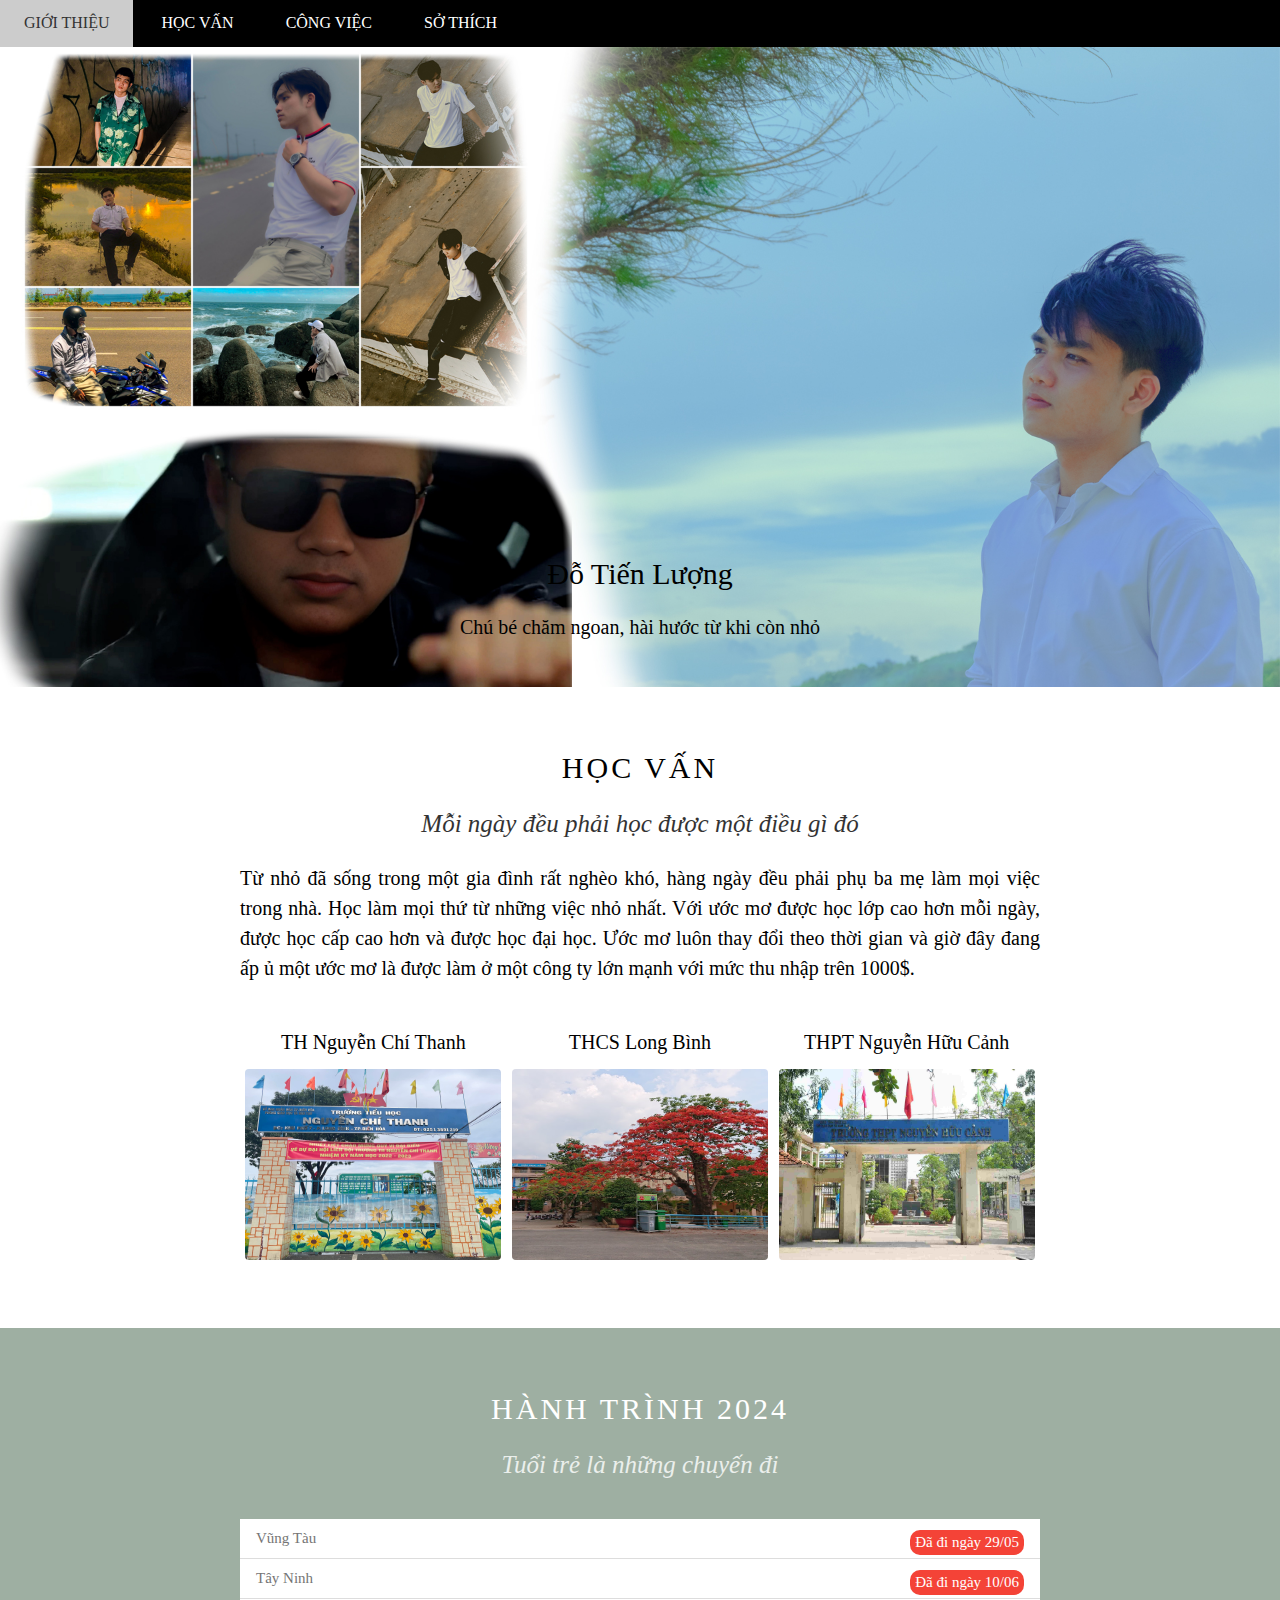
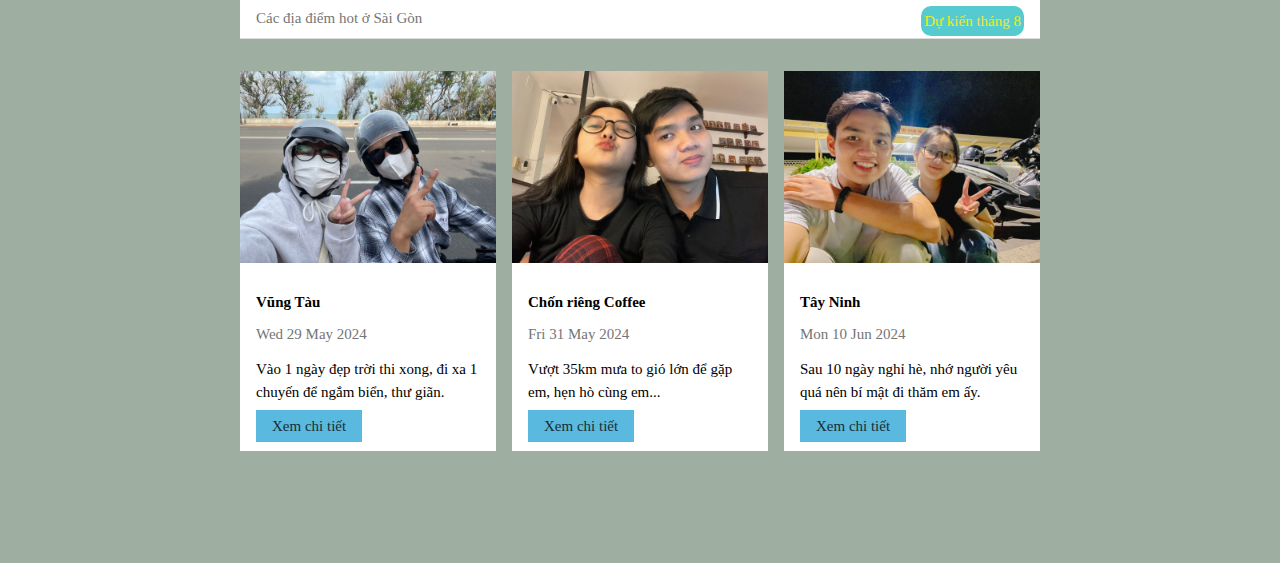
==== index.html @ 21be821b "sửa thứ 6 video chốn riêng" ====
<!DOCTYPE html>
<html lang="en">
<head>
    <meta charset="UTF-8">
    <meta name="viewport" content="width=device-width, initial-scale=1.0">
    <title>About Chú Bé Lượng</title>
    <link rel="stylesheet" href="./assets/css/style.css">
    <link rel="stylesheet" href="../ChuBeLuong/assets/fonts/themify-icons/themify-icons.css">
</head>
<body>
    <div id="main">
        <div id="header">
            <!-- Begin nav -->
            <ul id="nav">
                <li><a href="#">Giới Thiệu</a></li>
                <li><a href="#">Học Vấn</a></li>
                <li><a href="#">Công Việc</a></li>
                <li>
                    <a href="#">
                        Sở Thích
                        <i class="nav-arrow-down ti-angle-down"></i>
                    </a>
                    <ul class="subnav">
                        <li><a href="#chuyendicungem">Những chuyến đi cùng em</a></li>
                        <li><a href="#">Siêu xe</a></li>
                        <li><a href="#">Vlog</a></li>
                        <li><a href="#">Du lịch</a></li>
                    </ul>
                </li>
            </ul>
            <!-- End nav -->
            <!-- Start Search BTN -->
            <div class="search-btn">
                <i class="search-icon ti-search"></i>
            </div>
        </div>
        <div id="slider">
            <div class="text-content">
                <h2 class="text-heading">Đỗ Tiến Lượng</h2>
                <div class="text-description">Chú bé chăm ngoan, hài hước từ khi còn nhỏ</div>
            </div>
        </div>

        <div id="content">
            <div class="content-section">
                <h2 class="section-heading">học vấn</h2>
                <p class="section-sub-heading">Mỗi ngày đều phải học được một điều gì đó</p>
                <p class="about-text">
                    Từ nhỏ đã sống trong một gia đình rất nghèo khó, hàng ngày đều phải phụ ba mẹ
                    làm mọi việc trong nhà. Học làm mọi thứ từ những việc nhỏ nhất.
                    Với ước mơ được học lớp cao hơn mỗi ngày, được học cấp cao hơn và
                    được học đại học. Ước mơ luôn thay đổi theo thời gian và giờ đây đang ấp ủ
                    một ước mơ là được làm ở một công ty lớn mạnh với mức thu nhập trên 1000$.
                </p>
                <div class="school-list">
                    <div class="school-item">
                        <p class="school-name">TH Nguyễn Chí Thanh</p>
                        <img src="./assets/img/content/primary_school.jpg" alt="Trường cấp 1" class="school-img area-img">
                    </div>
                    <div class="school-item">
                        <p class="school-name">THCS Long Bình</p>
                        <img src="./assets/img/content/Secondary_school.jpg" alt="Trường cấp 1" class="school-img area-img">
                    </div>
                    <div class="school-item">
                        <p class="school-name">THPT Nguyễn Hữu Cảnh</p>
                        <img src="./assets/img/content/high_school.jpg" alt="Trường cấp 1" class="school-img area-img">
                    </div>
                    <div class="clear"></div> <!--clear: Bao phủ gom lại vào 1 vùng -->
                </div>
            </div>
            <div class="tour-section">
                <div class="content-section">
                    <a href="#" name="chuyendicungem"></a>
                    <h2 class="section-heading text-white">Hành trình 2024</h2>
                    <p class="section-sub-heading text-white">Tuổi trẻ là những chuyến đi</p>
                    <!-- tour -->
                    <ul class="tour-list">
                        <li>Vũng Tàu <span class="tour-final">Đã đi ngày 29/05</span></li>
                        <li>Tây Ninh <span class="tour-final">Đã đi ngày 10/06</span></li>
                        <li>Các địa điểm hot ở Sài Gòn <span class="tour-comming">Dự kiến tháng 8</span></li>
                    </ul>
                    <!-- End Tour -->
                    <!-- place -->
                     <div class="place-list">
                        <div class="place-item">
                            <img src="./assets/img/tour/Vũng Tàu.jpg" alt="Vũng Tàu" class="place-img">
                            <div class="place-body">
                                <h3 class="place-heading">Vũng Tàu</h3>
                                <p class="place-time">Wed 29 May 2024</p>
                                <p class="place-desc">Vào 1 ngày đẹp trời thi xong, đi xa 1 chuyến để ngắm biển, thư giãn.</p>
                                <a href="./assets/video_vungtau.html" class="place-buy-btn">Xem chi tiết</a>
                            </div>
                        </div>
                        <div class="place-item">
                            <img src="./assets/img/tour/Chốn riêng.jpg" alt="Chốn riêng coffe" class="place-img">
                            <div class="place-body">
                                <h3 class="place-heading">Chốn riêng Coffee</h3>
                                <p class="place-time">Fri 31 May 2024</p>
                                <p class="place-desc">Vượt 35km mưa to gió lớn để gặp em, hẹn hò cùng em...</p>
                                <a href="./assets/video_chonrieng.html" class="place-buy-btn">Xem chi tiết</a>
                            </div>
                        </div>
                        <div class="place-item">
                            <img src="./assets/img/tour/Tây Ninh.jpg" alt="Tây Ninh" class="place-img">
                            <div class="place-body">
                                <h3 class="place-heading">Tây Ninh</h3>
                                <p class="place-time">Mon 10 Jun 2024</p>
                                <p class="place-desc">Sau 10 ngày nghỉ hè, nhớ người yêu quá nên bí mật đi thăm em ấy.</p>
                                <a href="./assets/video_tayninh.html" class="place-buy-btn">Xem chi tiết</a>
                            </div>
                        </div>
                        <div class="clear"></div>
                     </div>
                     <!-- End place -->
                </div>
            </div>
        </div>

        <div id="footer">

        </div>
    </div>
</body>
</html>
---- assets/css/style.css ----
*{
    margin: 0;
    padding: 0;
    box-sizing: border-box;
}

#main{

/* Header */
}
.text-white{
    color: #fff;
}
.clear{
    clear: both;
}
.area-img{
    width: 255.984px;
    height: 191.984px;
}
#header{
    position: fixed;
    top: 0;
    left: 0;
    right: 0;
    height: 46.5px;
    background-color: #000;
    height: 46.5px;
    z-index: 1;
}
#nav{
    display: inline-block;
}
#nav>li{
    position: relative;
    display: inline-block;
    list-style-type: none;
}
#nav>li>a{
    display: block;
    padding: 0 24px;
    line-height: 46.5px;
    color: #fff;
    text-transform: uppercase;
    text-decoration: none;
}
.subnav li a{
    display: block;
    padding: 0 12px;    
    line-height: 38px;
    color: #000;
    text-transform: capitalize;
    text-decoration: none;
}
#nav>li:hover>a,
#nav .subnav li:hover a{
    background-color: #ccc;
    color: #333;
}
#nav .subnav{
    display: none;
    position: absolute;
    min-width: 250px;
    background-color: #fff;
    box-shadow: 0 0 10px rgba(0, 0, 0, 0.5);
    list-style-type: none;
}
#nav li:hover .subnav{
    display: block;
}
#nav .nav-arrow-down{
    font-size: 14px;
}
#header .search-btn:hover{
    background-color: #f44336;
    cursor: pointer;
}
#header .search-btn{
    float: right;
    padding: 0 21px;
}
#header .search-icon{
    color: #fff;
    font-size: 20px;
    line-height: 46.5px;
}

/* Slider */
#slider{
    position: relative;
    margin-top: 46.5px;
    padding-top: 50%;
    background: url('../img/Combo3.jpg') top center / cover no-repeat;
}
#slider .text-content{
    position: absolute;
    bottom: 48px;
    width: 100%;
    color: #000;
    text-align: center;
}
#slider .text-heading{
    font-weight: 500;
    font-size: 30px;
}
#slider .text-description{
    font-size: 20px;
    margin-top: 25px;
}

/* Content */
#content{

}

#content .content-section{
    width: 800px;
    padding: 64px 0;
    margin-left: auto;
    margin-right: auto;
}
#content .section-heading{
    font-weight: 500;
    font-size: 30px;
    text-transform: uppercase;
    text-align: center;
    letter-spacing: 3px;
}
#content .section-sub-heading{
    text-align: center;
    margin-top: 25px;
    font-size: 25px;
    font-style: italic;
    opacity: 0.8;
}
#content .about-text{
    margin-top: 25px;
    font-size: 20px;
    text-align: justify;
    line-height: 1.5;
}

#content .school-list{
    padding-top: 48px;
}
#content .school-item{
    float: left;
    text-align: center;
    width: calc(100%/3);
}
#content .school-name{
    font-size: 20px;
}

#content .school-img{
    margin-top: 15px;
    border-radius: 4px;
}

/* Tour list */
.tour-section{
    background-color: #34573d7a;
}
.tour-list{
    background-color: #fff;
    margin-top: 40px;
    list-style: none;
}
.tour-list li{
    padding: 11px 16px;
    font-size: 15px;
    color: #757575;
    border-bottom: 1px solid #ddd;
    
}
.tour-list .tour-final{
    float: right;
    padding: 4px 5px;
    background-color: #F44337;
    color: #fff;
    border-radius: 10px;
    /* margin-left: 16px; */
}
.tour-list .tour-comming{
    float: right;
    margin-top: -4px;
    padding: 3px;
    line-height: 24px;
    background-color: #56cbcf;
    color: rgb(235, 235, 36);
    border-radius: 10px;
    text-align: center;
}
/* place */
.place-list{
    margin: 32px -8px 0;
    padding-bottom: 48px;
}
.place-item{
    padding: 0 8px;
    width: calc(100%/3);
    float: left;
}

.place-img{
    width: 100%;
    display: block;
}
.place-img:hover{
    opacity: 0.6;
}
.place-body{
    background-color: #fff;
    padding: 16px;
    font-size: 15px;
}
.place-heading{
    margin: 15px 0;
    font-size: 15px;
    font-weight: 600;
}
.place-time{
    margin: 15px 0;
    color: #757575;
}
.place-desc{
    margin: 15px 0;
    line-height: 1.5;
}
.place-buy-btn{
    padding: 8px 16px;
    margin: 0 0 16px;
    background-color: #5ab9df;
    color: #1b2d35;
    text-decoration: none;
}
.place-buy-btn:hover{
    background-color: #eb9749;
    color: #333;
}
#footer{

}
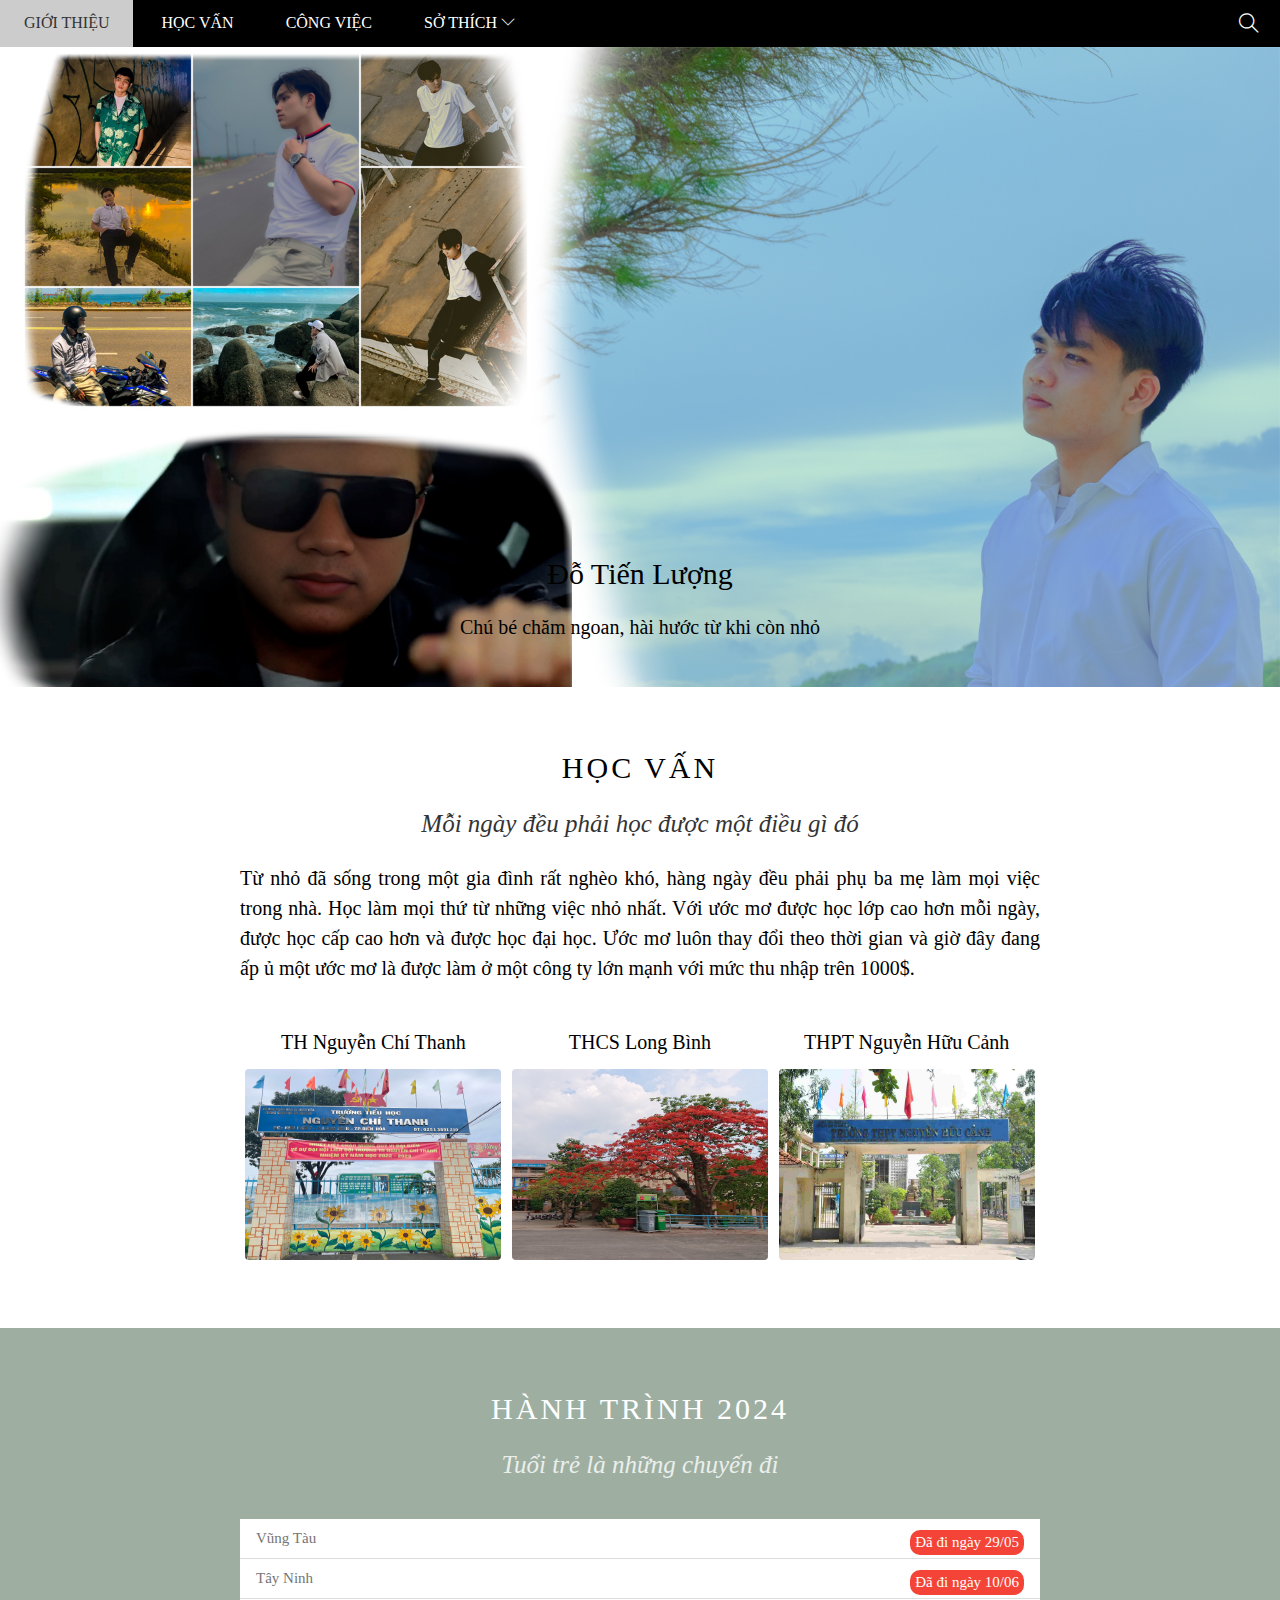
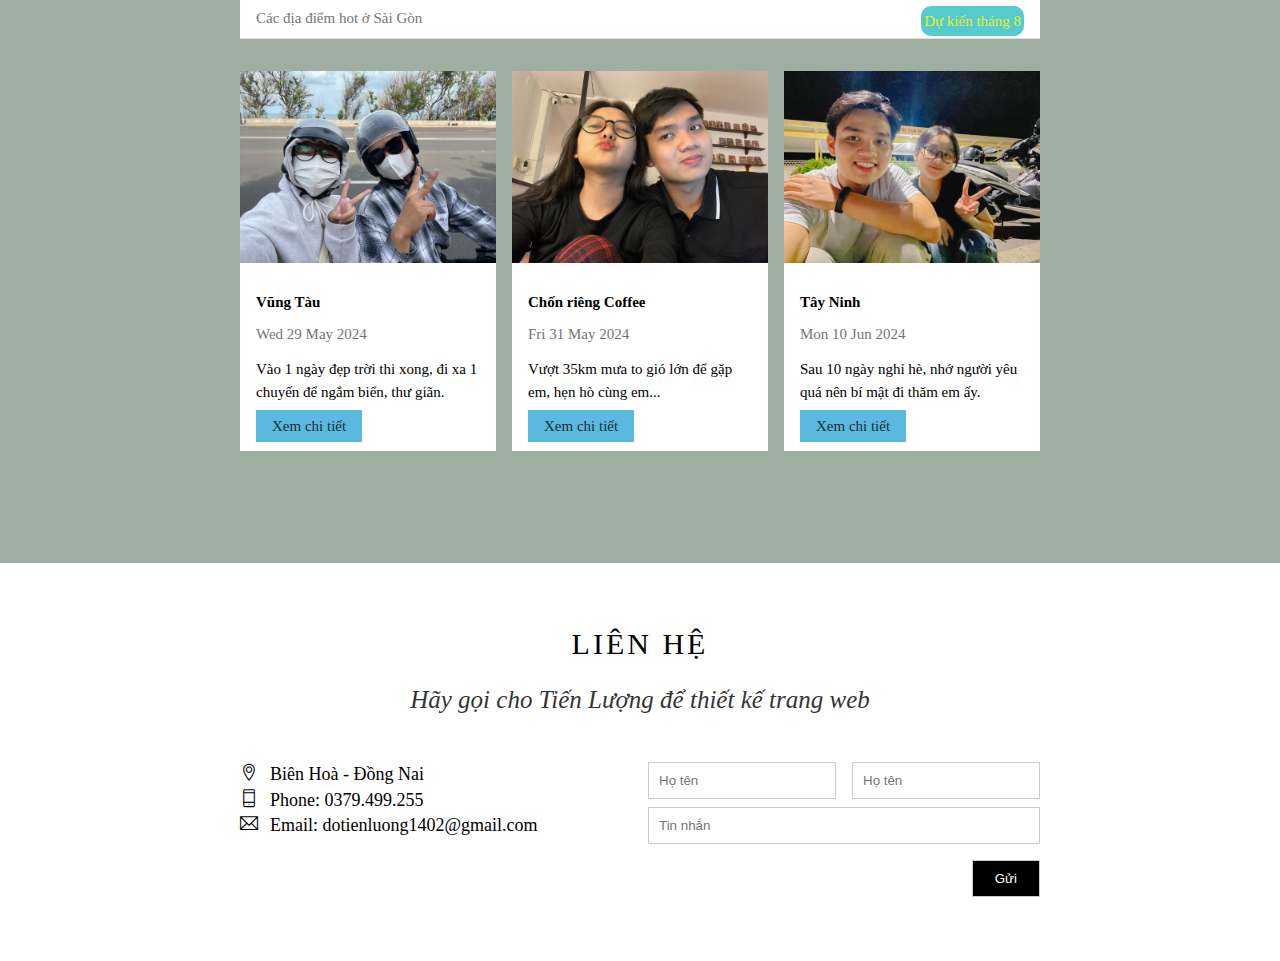
==== commit 125fbbba: "Tạo contact" ====
--- a/index.html
+++ b/index.html
@@ -5,7 +5,7 @@
     <meta name="viewport" content="width=device-width, initial-scale=1.0">
     <title>About Chú Bé Lượng</title>
     <link rel="stylesheet" href="./assets/css/style.css">
-    <link rel="stylesheet" href="../ChuBeLuong/assets/fonts/themify-icons/themify-icons.css">
+    <link rel="stylesheet" href="./assets/fonts/themify-icons/themify-icons.css">
 </head>
 <body>
     <div id="main">
@@ -34,6 +34,7 @@
                 <i class="search-icon ti-search"></i>
             </div>
         </div>
+
         <div id="slider">
             <div class="text-content">
                 <h2 class="text-heading">Đỗ Tiến Lượng</h2>
@@ -114,11 +115,48 @@
                      <!-- End place -->
                 </div>
             </div>
+            <!-- Contact -->
+            <div class="content-section">
+                <div class="contact-section">
+                    <h2 class="section-heading">Liên hệ</h2>
+                    <p class="section-sub-heading">Hãy gọi cho Tiến Lượng để thiết kế trang web</p>
+                </div>
+                <div class="row contact-content">
+                    <div class="col col-half contact-info">
+                        <p><i class="ti-location-pin"></i>Biên Hoà - Đồng Nai</p>
+                        <p><i class="ti-mobile"></i>Phone: 0379.499.255</p>
+                        <p><i class="ti-email"></i>Email: dotienluong1402@gmail.com</p>
+                    </div>
+                    <div class="col col-half contact-form">
+                        <form action="">
+                            <div class="row">
+                                <div class="col col-half">
+                                    <input type="text" name="" id="" placeholder="Họ tên" required="" class="form-control">
+                                </div>
+                                <div class="col col-half">
+                                    <input type="email" name="" id="" placeholder="Họ tên" required="" class="form-control">
+                                </div>
+                            </div>
+                            <div class="row mt-8">
+                                <div class="col col-full">
+                                    <input type="text" name="" id="" placeholder="Tin nhắn" required="" class="form-control">
+                                </div>
+                            </div>
+                            <input type="submit" class="form-submit-btn mt-16" value="Gửi">
+                        </form>
+                    </div>
+                </div>
+            </div>
         </div>
 
         <div id="footer">
 
         </div>
+
+        <!-- <div class="modal">
+            
+        </div> -->
+
     </div>
 </body>
 </html>--- a/assets/css/style.css
+++ b/assets/css/style.css
@@ -6,7 +6,7 @@
 
 #main{
 
-/* Header */
+
 }
 .text-white{
     color: #fff;
@@ -18,6 +18,35 @@
     width: 255.984px;
     height: 191.984px;
 }
+.row{
+    margin-left: -8px;
+    margin-right: -8px;
+}
+.row::after{
+    content: "";
+    display: block;
+    clear: both;
+}
+.col{
+    padding: 0 8px;
+    float: left;
+}
+.col-half{
+    width: 50%;
+}
+.col-third{
+    width: calc(100%/3);
+}
+.col-full{
+    width: 100%;
+}
+.mt-8{
+    margin-top: 8px;
+}
+.mt-16{
+    margin-top: 16px;
+}
+/* Header */
 #header{
     position: fixed;
     top: 0;
@@ -238,6 +267,44 @@
     background-color: #eb9749;
     color: #333;
 }
+.modal{
+    position: fixed;
+    top: 0;
+    right: 0;
+    bottom: 0;
+    left: 0;
+    background-color: rgba(0, 0, 0, 0.4);
+}
+
+/* Contact */
+
+.contact-section{
+
+}
+.contact-content{
+    margin-top: 48px;
+}
+.contact-info{
+    font-size: 18px;
+    line-height: 1.4;
+}
+.contact-info i[class*="ti-"] {
+    width: 30px;
+    display: inline-block;
+}
+.contact-form .form-control{
+    width: 100%;
+    padding: 10px;
+    border: 1px solid #ccc;
+}
+.contact-form .form-submit-btn{
+    float: right;
+    padding: 10px 22px;
+    color: #fff;
+    background-color: #000;
+    border: 1px solid #ccc;
+}
+
 #footer{
 
 }--- a/assets/fonts/themify-icons/themify-icons.css
+++ b/assets/fonts/themify-icons/themify-icons.css
@@ -0,0 +1,1081 @@
+@font-face {
+	font-family: 'themify';
+	src:url('fonts/themify.eot?-fvbane');
+	src:url('fonts/themify.eot?#iefix-fvbane') format('embedded-opentype'),
+		url('fonts/themify.woff?-fvbane') format('woff'),
+		url('fonts/themify.ttf?-fvbane') format('truetype'),
+		url('fonts/themify.svg?-fvbane#themify') format('svg');
+	font-weight: normal;
+	font-style: normal;
+}
+
+[class^="ti-"], [class*=" ti-"] {
+	font-family: 'themify';
+	speak: none;
+	font-style: normal;
+	font-weight: normal;
+	font-variant: normal;
+	text-transform: none;
+	line-height: 1;
+
+	/* Better Font Rendering =========== */
+	-webkit-font-smoothing: antialiased;
+	-moz-osx-font-smoothing: grayscale;
+}
+
+.ti-wand:before {
+	content: "\e600";
+}
+.ti-volume:before {
+	content: "\e601";
+}
+.ti-user:before {
+	content: "\e602";
+}
+.ti-unlock:before {
+	content: "\e603";
+}
+.ti-unlink:before {
+	content: "\e604";
+}
+.ti-trash:before {
+	content: "\e605";
+}
+.ti-thought:before {
+	content: "\e606";
+}
+.ti-target:before {
+	content: "\e607";
+}
+.ti-tag:before {
+	content: "\e608";
+}
+.ti-tablet:before {
+	content: "\e609";
+}
+.ti-star:before {
+	content: "\e60a";
+}
+.ti-spray:before {
+	content: "\e60b";
+}
+.ti-signal:before {
+	content: "\e60c";
+}
+.ti-shopping-cart:before {
+	content: "\e60d";
+}
+.ti-shopping-cart-full:before {
+	content: "\e60e";
+}
+.ti-settings:before {
+	content: "\e60f";
+}
+.ti-search:before {
+	content: "\e610";
+}
+.ti-zoom-in:before {
+	content: "\e611";
+}
+.ti-zoom-out:before {
+	content: "\e612";
+}
+.ti-cut:before {
+	content: "\e613";
+}
+.ti-ruler:before {
+	content: "\e614";
+}
+.ti-ruler-pencil:before {
+	content: "\e615";
+}
+.ti-ruler-alt:before {
+	content: "\e616";
+}
+.ti-bookmark:before {
+	content: "\e617";
+}
+.ti-bookmark-alt:before {
+	content: "\e618";
+}
+.ti-reload:before {
+	content: "\e619";
+}
+.ti-plus:before {
+	content: "\e61a";
+}
+.ti-pin:before {
+	content: "\e61b";
+}
+.ti-pencil:before {
+	content: "\e61c";
+}
+.ti-pencil-alt:before {
+	content: "\e61d";
+}
+.ti-paint-roller:before {
+	content: "\e61e";
+}
+.ti-paint-bucket:before {
+	content: "\e61f";
+}
+.ti-na:before {
+	content: "\e620";
+}
+.ti-mobile:before {
+	content: "\e621";
+}
+.ti-minus:before {
+	content: "\e622";
+}
+.ti-medall:before {
+	content: "\e623";
+}
+.ti-medall-alt:before {
+	content: "\e624";
+}
+.ti-marker:before {
+	content: "\e625";
+}
+.ti-marker-alt:before {
+	content: "\e626";
+}
+.ti-arrow-up:before {
+	content: "\e627";
+}
+.ti-arrow-right:before {
+	content: "\e628";
+}
+.ti-arrow-left:before {
+	content: "\e629";
+}
+.ti-arrow-down:before {
+	content: "\e62a";
+}
+.ti-lock:before {
+	content: "\e62b";
+}
+.ti-location-arrow:before {
+	content: "\e62c";
+}
+.ti-link:before {
+	content: "\e62d";
+}
+.ti-layout:before {
+	content: "\e62e";
+}
+.ti-layers:before {
+	content: "\e62f";
+}
+.ti-layers-alt:before {
+	content: "\e630";
+}
+.ti-key:before {
+	content: "\e631";
+}
+.ti-import:before {
+	content: "\e632";
+}
+.ti-image:before {
+	content: "\e633";
+}
+.ti-heart:before {
+	content: "\e634";
+}
+.ti-heart-broken:before {
+	content: "\e635";
+}
+.ti-hand-stop:before {
+	content: "\e636";
+}
+.ti-hand-open:before {
+	content: "\e637";
+}
+.ti-hand-drag:before {
+	content: "\e638";
+}
+.ti-folder:before {
+	content: "\e639";
+}
+.ti-flag:before {
+	content: "\e63a";
+}
+.ti-flag-alt:before {
+	content: "\e63b";
+}
+.ti-flag-alt-2:before {
+	content: "\e63c";
+}
+.ti-eye:before {
+	content: "\e63d";
+}
+.ti-export:before {
+	content: "\e63e";
+}
+.ti-exchange-vertical:before {
+	content: "\e63f";
+}
+.ti-desktop:before {
+	content: "\e640";
+}
+.ti-cup:before {
+	content: "\e641";
+}
+.ti-crown:before {
+	content: "\e642";
+}
+.ti-comments:before {
+	content: "\e643";
+}
+.ti-comment:before {
+	content: "\e644";
+}
+.ti-comment-alt:before {
+	content: "\e645";
+}
+.ti-close:before {
+	content: "\e646";
+}
+.ti-clip:before {
+	content: "\e647";
+}
+.ti-angle-up:before {
+	content: "\e648";
+}
+.ti-angle-right:before {
+	content: "\e649";
+}
+.ti-angle-left:before {
+	content: "\e64a";
+}
+.ti-angle-down:before {
+	content: "\e64b";
+}
+.ti-check:before {
+	content: "\e64c";
+}
+.ti-check-box:before {
+	content: "\e64d";
+}
+.ti-camera:before {
+	content: "\e64e";
+}
+.ti-announcement:before {
+	content: "\e64f";
+}
+.ti-brush:before {
+	content: "\e650";
+}
+.ti-briefcase:before {
+	content: "\e651";
+}
+.ti-bolt:before {
+	content: "\e652";
+}
+.ti-bolt-alt:before {
+	content: "\e653";
+}
+.ti-blackboard:before {
+	content: "\e654";
+}
+.ti-bag:before {
+	content: "\e655";
+}
+.ti-move:before {
+	content: "\e656";
+}
+.ti-arrows-vertical:before {
+	content: "\e657";
+}
+.ti-arrows-horizontal:before {
+	content: "\e658";
+}
+.ti-fullscreen:before {
+	content: "\e659";
+}
+.ti-arrow-top-right:before {
+	content: "\e65a";
+}
+.ti-arrow-top-left:before {
+	content: "\e65b";
+}
+.ti-arrow-circle-up:before {
+	content: "\e65c";
+}
+.ti-arrow-circle-right:before {
+	content: "\e65d";
+}
+.ti-arrow-circle-left:before {
+	content: "\e65e";
+}
+.ti-arrow-circle-down:before {
+	content: "\e65f";
+}
+.ti-angle-double-up:before {
+	content: "\e660";
+}
+.ti-angle-double-right:before {
+	content: "\e661";
+}
+.ti-angle-double-left:before {
+	content: "\e662";
+}
+.ti-angle-double-down:before {
+	content: "\e663";
+}
+.ti-zip:before {
+	content: "\e664";
+}
+.ti-world:before {
+	content: "\e665";
+}
+.ti-wheelchair:before {
+	content: "\e666";
+}
+.ti-view-list:before {
+	content: "\e667";
+}
+.ti-view-list-alt:before {
+	content: "\e668";
+}
+.ti-view-grid:before {
+	content: "\e669";
+}
+.ti-uppercase:before {
+	content: "\e66a";
+}
+.ti-upload:before {
+	content: "\e66b";
+}
+.ti-underline:before {
+	content: "\e66c";
+}
+.ti-truck:before {
+	content: "\e66d";
+}
+.ti-timer:before {
+	content: "\e66e";
+}
+.ti-ticket:before {
+	content: "\e66f";
+}
+.ti-thumb-up:before {
+	content: "\e670";
+}
+.ti-thumb-down:before {
+	content: "\e671";
+}
+.ti-text:before {
+	content: "\e672";
+}
+.ti-stats-up:before {
+	content: "\e673";
+}
+.ti-stats-down:before {
+	content: "\e674";
+}
+.ti-split-v:before {
+	content: "\e675";
+}
+.ti-split-h:before {
+	content: "\e676";
+}
+.ti-smallcap:before {
+	content: "\e677";
+}
+.ti-shine:before {
+	content: "\e678";
+}
+.ti-shift-right:before {
+	content: "\e679";
+}
+.ti-shift-left:before {
+	content: "\e67a";
+}
+.ti-shield:before {
+	content: "\e67b";
+}
+.ti-notepad:before {
+	content: "\e67c";
+}
+.ti-server:before {
+	content: "\e67d";
+}
+.ti-quote-right:before {
+	content: "\e67e";
+}
+.ti-quote-left:before {
+	content: "\e67f";
+}
+.ti-pulse:before {
+	content: "\e680";
+}
+.ti-printer:before {
+	content: "\e681";
+}
+.ti-power-off:before {
+	content: "\e682";
+}
+.ti-plug:before {
+	content: "\e683";
+}
+.ti-pie-chart:before {
+	content: "\e684";
+}
+.ti-paragraph:before {
+	content: "\e685";
+}
+.ti-panel:before {
+	content: "\e686";
+}
+.ti-package:before {
+	content: "\e687";
+}
+.ti-music:before {
+	content: "\e688";
+}
+.ti-music-alt:before {
+	content: "\e689";
+}
+.ti-mouse:before {
+	content: "\e68a";
+}
+.ti-mouse-alt:before {
+	content: "\e68b";
+}
+.ti-money:before {
+	content: "\e68c";
+}
+.ti-microphone:before {
+	content: "\e68d";
+}
+.ti-menu:before {
+	content: "\e68e";
+}
+.ti-menu-alt:before {
+	content: "\e68f";
+}
+.ti-map:before {
+	content: "\e690";
+}
+.ti-map-alt:before {
+	content: "\e691";
+}
+.ti-loop:before {
+	content: "\e692";
+}
+.ti-location-pin:before {
+	content: "\e693";
+}
+.ti-list:before {
+	content: "\e694";
+}
+.ti-light-bulb:before {
+	content: "\e695";
+}
+.ti-Italic:before {
+	content: "\e696";
+}
+.ti-info:before {
+	content: "\e697";
+}
+.ti-infinite:before {
+	content: "\e698";
+}
+.ti-id-badge:before {
+	content: "\e699";
+}
+.ti-hummer:before {
+	content: "\e69a";
+}
+.ti-home:before {
+	content: "\e69b";
+}
+.ti-help:before {
+	content: "\e69c";
+}
+.ti-headphone:before {
+	content: "\e69d";
+}
+.ti-harddrives:before {
+	content: "\e69e";
+}
+.ti-harddrive:before {
+	content: "\e69f";
+}
+.ti-gift:before {
+	content: "\e6a0";
+}
+.ti-game:before {
+	content: "\e6a1";
+}
+.ti-filter:before {
+	content: "\e6a2";
+}
+.ti-files:before {
+	content: "\e6a3";
+}
+.ti-file:before {
+	content: "\e6a4";
+}
+.ti-eraser:before {
+	content: "\e6a5";
+}
+.ti-envelope:before {
+	content: "\e6a6";
+}
+.ti-download:before {
+	content: "\e6a7";
+}
+.ti-direction:before {
+	content: "\e6a8";
+}
+.ti-direction-alt:before {
+	content: "\e6a9";
+}
+.ti-dashboard:before {
+	content: "\e6aa";
+}
+.ti-control-stop:before {
+	content: "\e6ab";
+}
+.ti-control-shuffle:before {
+	content: "\e6ac";
+}
+.ti-control-play:before {
+	content: "\e6ad";
+}
+.ti-control-pause:before {
+	content: "\e6ae";
+}
+.ti-control-forward:before {
+	content: "\e6af";
+}
+.ti-control-backward:before {
+	content: "\e6b0";
+}
+.ti-cloud:before {
+	content: "\e6b1";
+}
+.ti-cloud-up:before {
+	content: "\e6b2";
+}
+.ti-cloud-down:before {
+	content: "\e6b3";
+}
+.ti-clipboard:before {
+	content: "\e6b4";
+}
+.ti-car:before {
+	content: "\e6b5";
+}
+.ti-calendar:before {
+	content: "\e6b6";
+}
+.ti-book:before {
+	content: "\e6b7";
+}
+.ti-bell:before {
+	content: "\e6b8";
+}
+.ti-basketball:before {
+	content: "\e6b9";
+}
+.ti-bar-chart:before {
+	content: "\e6ba";
+}
+.ti-bar-chart-alt:before {
+	content: "\e6bb";
+}
+.ti-back-right:before {
+	content: "\e6bc";
+}
+.ti-back-left:before {
+	content: "\e6bd";
+}
+.ti-arrows-corner:before {
+	content: "\e6be";
+}
+.ti-archive:before {
+	content: "\e6bf";
+}
+.ti-anchor:before {
+	content: "\e6c0";
+}
+.ti-align-right:before {
+	content: "\e6c1";
+}
+.ti-align-left:before {
+	content: "\e6c2";
+}
+.ti-align-justify:before {
+	content: "\e6c3";
+}
+.ti-align-center:before {
+	content: "\e6c4";
+}
+.ti-alert:before {
+	content: "\e6c5";
+}
+.ti-alarm-clock:before {
+	content: "\e6c6";
+}
+.ti-agenda:before {
+	content: "\e6c7";
+}
+.ti-write:before {
+	content: "\e6c8";
+}
+.ti-window:before {
+	content: "\e6c9";
+}
+.ti-widgetized:before {
+	content: "\e6ca";
+}
+.ti-widget:before {
+	content: "\e6cb";
+}
+.ti-widget-alt:before {
+	content: "\e6cc";
+}
+.ti-wallet:before {
+	content: "\e6cd";
+}
+.ti-video-clapper:before {
+	content: "\e6ce";
+}
+.ti-video-camera:before {
+	content: "\e6cf";
+}
+.ti-vector:before {
+	content: "\e6d0";
+}
+.ti-themify-logo:before {
+	content: "\e6d1";
+}
+.ti-themify-favicon:before {
+	content: "\e6d2";
+}
+.ti-themify-favicon-alt:before {
+	content: "\e6d3";
+}
+.ti-support:before {
+	content: "\e6d4";
+}
+.ti-stamp:before {
+	content: "\e6d5";
+}
+.ti-split-v-alt:before {
+	content: "\e6d6";
+}
+.ti-slice:before {
+	content: "\e6d7";
+}
+.ti-shortcode:before {
+	content: "\e6d8";
+}
+.ti-shift-right-alt:before {
+	content: "\e6d9";
+}
+.ti-shift-left-alt:before {
+	content: "\e6da";
+}
+.ti-ruler-alt-2:before {
+	content: "\e6db";
+}
+.ti-receipt:before {
+	content: "\e6dc";
+}
+.ti-pin2:before {
+	content: "\e6dd";
+}
+.ti-pin-alt:before {
+	content: "\e6de";
+}
+.ti-pencil-alt2:before {
+	content: "\e6df";
+}
+.ti-palette:before {
+	content: "\e6e0";
+}
+.ti-more:before {
+	content: "\e6e1";
+}
+.ti-more-alt:before {
+	content: "\e6e2";
+}
+.ti-microphone-alt:before {
+	content: "\e6e3";
+}
+.ti-magnet:before {
+	content: "\e6e4";
+}
+.ti-line-double:before {
+	content: "\e6e5";
+}
+.ti-line-dotted:before {
+	content: "\e6e6";
+}
+.ti-line-dashed:before {
+	content: "\e6e7";
+}
+.ti-layout-width-full:before {
+	content: "\e6e8";
+}
+.ti-layout-width-default:before {
+	content: "\e6e9";
+}
+.ti-layout-width-default-alt:before {
+	content: "\e6ea";
+}
+.ti-layout-tab:before {
+	content: "\e6eb";
+}
+.ti-layout-tab-window:before {
+	content: "\e6ec";
+}
+.ti-layout-tab-v:before {
+	content: "\e6ed";
+}
+.ti-layout-tab-min:before {
+	content: "\e6ee";
+}
+.ti-layout-slider:before {
+	content: "\e6ef";
+}
+.ti-layout-slider-alt:before {
+	content: "\e6f0";
+}
+.ti-layout-sidebar-right:before {
+	content: "\e6f1";
+}
+.ti-layout-sidebar-none:before {
+	content: "\e6f2";
+}
+.ti-layout-sidebar-left:before {
+	content: "\e6f3";
+}
+.ti-layout-placeholder:before {
+	content: "\e6f4";
+}
+.ti-layout-menu:before {
+	content: "\e6f5";
+}
+.ti-layout-menu-v:before {
+	content: "\e6f6";
+}
+.ti-layout-menu-separated:before {
+	content: "\e6f7";
+}
+.ti-layout-menu-full:before {
+	content: "\e6f8";
+}
+.ti-layout-media-right-alt:before {
+	content: "\e6f9";
+}
+.ti-layout-media-right:before {
+	content: "\e6fa";
+}
+.ti-layout-media-overlay:before {
+	content: "\e6fb";
+}
+.ti-layout-media-overlay-alt:before {
+	content: "\e6fc";
+}
+.ti-layout-media-overlay-alt-2:before {
+	content: "\e6fd";
+}
+.ti-layout-media-left-alt:before {
+	content: "\e6fe";
+}
+.ti-layout-media-left:before {
+	content: "\e6ff";
+}
+.ti-layout-media-center-alt:before {
+	content: "\e700";
+}
+.ti-layout-media-center:before {
+	content: "\e701";
+}
+.ti-layout-list-thumb:before {
+	content: "\e702";
+}
+.ti-layout-list-thumb-alt:before {
+	content: "\e703";
+}
+.ti-layout-list-post:before {
+	content: "\e704";
+}
+.ti-layout-list-large-image:before {
+	content: "\e705";
+}
+.ti-layout-line-solid:before {
+	content: "\e706";
+}
+.ti-layout-grid4:before {
+	content: "\e707";
+}
+.ti-layout-grid3:before {
+	content: "\e708";
+}
+.ti-layout-grid2:before {
+	content: "\e709";
+}
+.ti-layout-grid2-thumb:before {
+	content: "\e70a";
+}
+.ti-layout-cta-right:before {
+	content: "\e70b";
+}
+.ti-layout-cta-left:before {
+	content: "\e70c";
+}
+.ti-layout-cta-center:before {
+	content: "\e70d";
+}
+.ti-layout-cta-btn-right:before {
+	content: "\e70e";
+}
+.ti-layout-cta-btn-left:before {
+	content: "\e70f";
+}
+.ti-layout-column4:before {
+	content: "\e710";
+}
+.ti-layout-column3:before {
+	content: "\e711";
+}
+.ti-layout-column2:before {
+	content: "\e712";
+}
+.ti-layout-accordion-separated:before {
+	content: "\e713";
+}
+.ti-layout-accordion-merged:before {
+	content: "\e714";
+}
+.ti-layout-accordion-list:before {
+	content: "\e715";
+}
+.ti-ink-pen:before {
+	content: "\e716";
+}
+.ti-info-alt:before {
+	content: "\e717";
+}
+.ti-help-alt:before {
+	content: "\e718";
+}
+.ti-headphone-alt:before {
+	content: "\e719";
+}
+.ti-hand-point-up:before {
+	content: "\e71a";
+}
+.ti-hand-point-right:before {
+	content: "\e71b";
+}
+.ti-hand-point-left:before {
+	content: "\e71c";
+}
+.ti-hand-point-down:before {
+	content: "\e71d";
+}
+.ti-gallery:before {
+	content: "\e71e";
+}
+.ti-face-smile:before {
+	content: "\e71f";
+}
+.ti-face-sad:before {
+	content: "\e720";
+}
+.ti-credit-card:before {
+	content: "\e721";
+}
+.ti-control-skip-forward:before {
+	content: "\e722";
+}
+.ti-control-skip-backward:before {
+	content: "\e723";
+}
+.ti-control-record:before {
+	content: "\e724";
+}
+.ti-control-eject:before {
+	content: "\e725";
+}
+.ti-comments-smiley:before {
+	content: "\e726";
+}
+.ti-brush-alt:before {
+	content: "\e727";
+}
+.ti-youtube:before {
+	content: "\e728";
+}
+.ti-vimeo:before {
+	content: "\e729";
+}
+.ti-twitter:before {
+	content: "\e72a";
+}
+.ti-time:before {
+	content: "\e72b";
+}
+.ti-tumblr:before {
+	content: "\e72c";
+}
+.ti-skype:before {
+	content: "\e72d";
+}
+.ti-share:before {
+	content: "\e72e";
+}
+.ti-share-alt:before {
+	content: "\e72f";
+}
+.ti-rocket:before {
+	content: "\e730";
+}
+.ti-pinterest:before {
+	content: "\e731";
+}
+.ti-new-window:before {
+	content: "\e732";
+}
+.ti-microsoft:before {
+	content: "\e733";
+}
+.ti-list-ol:before {
+	content: "\e734";
+}
+.ti-linkedin:before {
+	content: "\e735";
+}
+.ti-layout-sidebar-2:before {
+	content: "\e736";
+}
+.ti-layout-grid4-alt:before {
+	content: "\e737";
+}
+.ti-layout-grid3-alt:before {
+	content: "\e738";
+}
+.ti-layout-grid2-alt:before {
+	content: "\e739";
+}
+.ti-layout-column4-alt:before {
+	content: "\e73a";
+}
+.ti-layout-column3-alt:before {
+	content: "\e73b";
+}
+.ti-layout-column2-alt:before {
+	content: "\e73c";
+}
+.ti-instagram:before {
+	content: "\e73d";
+}
+.ti-google:before {
+	content: "\e73e";
+}
+.ti-github:before {
+	content: "\e73f";
+}
+.ti-flickr:before {
+	content: "\e740";
+}
+.ti-facebook:before {
+	content: "\e741";
+}
+.ti-dropbox:before {
+	content: "\e742";
+}
+.ti-dribbble:before {
+	content: "\e743";
+}
+.ti-apple:before {
+	content: "\e744";
+}
+.ti-android:before {
+	content: "\e745";
+}
+.ti-save:before {
+	content: "\e746";
+}
+.ti-save-alt:before {
+	content: "\e747";
+}
+.ti-yahoo:before {
+	content: "\e748";
+}
+.ti-wordpress:before {
+	content: "\e749";
+}
+.ti-vimeo-alt:before {
+	content: "\e74a";
+}
+.ti-twitter-alt:before {
+	content: "\e74b";
+}
+.ti-tumblr-alt:before {
+	content: "\e74c";
+}
+.ti-trello:before {
+	content: "\e74d";
+}
+.ti-stack-overflow:before {
+	content: "\e74e";
+}
+.ti-soundcloud:before {
+	content: "\e74f";
+}
+.ti-sharethis:before {
+	content: "\e750";
+}
+.ti-sharethis-alt:before {
+	content: "\e751";
+}
+.ti-reddit:before {
+	content: "\e752";
+}
+.ti-pinterest-alt:before {
+	content: "\e753";
+}
+.ti-microsoft-alt:before {
+	content: "\e754";
+}
+.ti-linux:before {
+	content: "\e755";
+}
+.ti-jsfiddle:before {
+	content: "\e756";
+}
+.ti-joomla:before {
+	content: "\e757";
+}
+.ti-html5:before {
+	content: "\e758";
+}
+.ti-flickr-alt:before {
+	content: "\e759";
+}
+.ti-email:before {
+	content: "\e75a";
+}
+.ti-drupal:before {
+	content: "\e75b";
+}
+.ti-dropbox-alt:before {
+	content: "\e75c";
+}
+.ti-css3:before {
+	content: "\e75d";
+}
+.ti-rss:before {
+	content: "\e75e";
+}
+.ti-rss-alt:before {
+	content: "\e75f";
+}
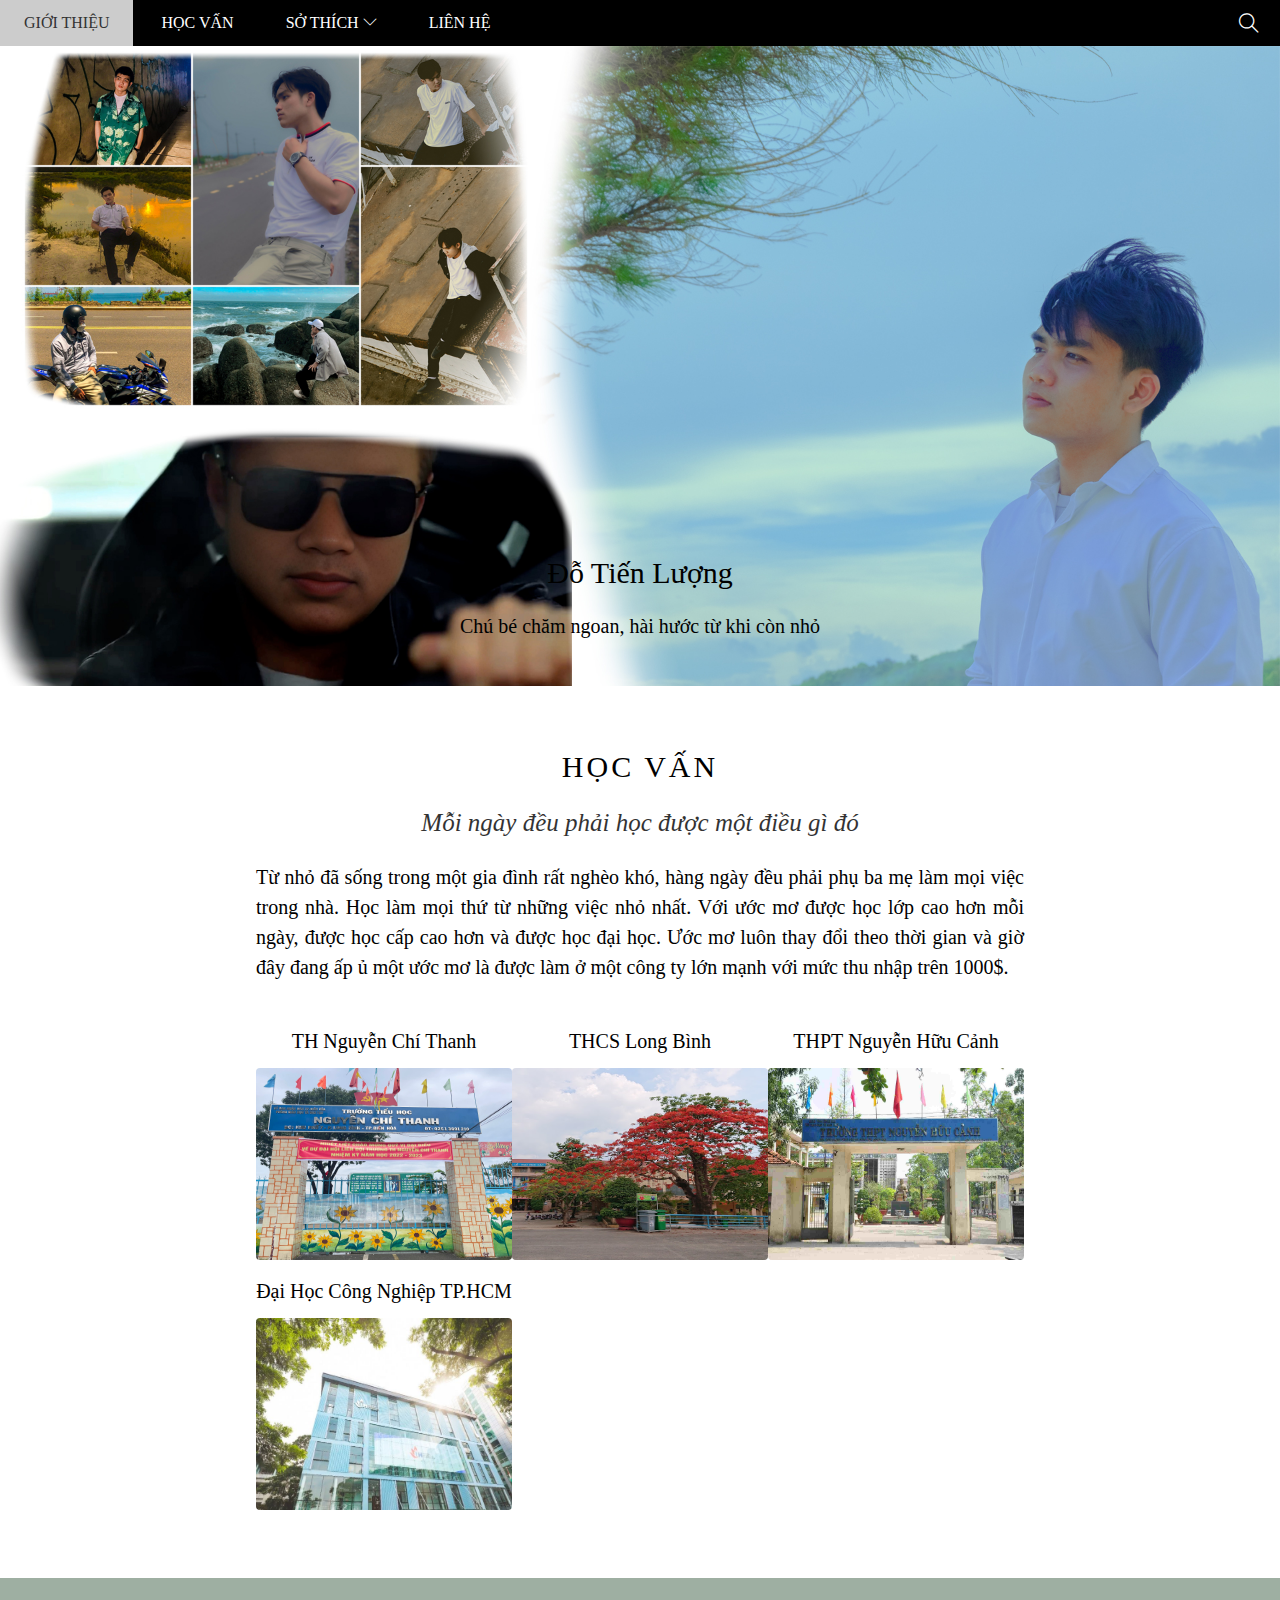
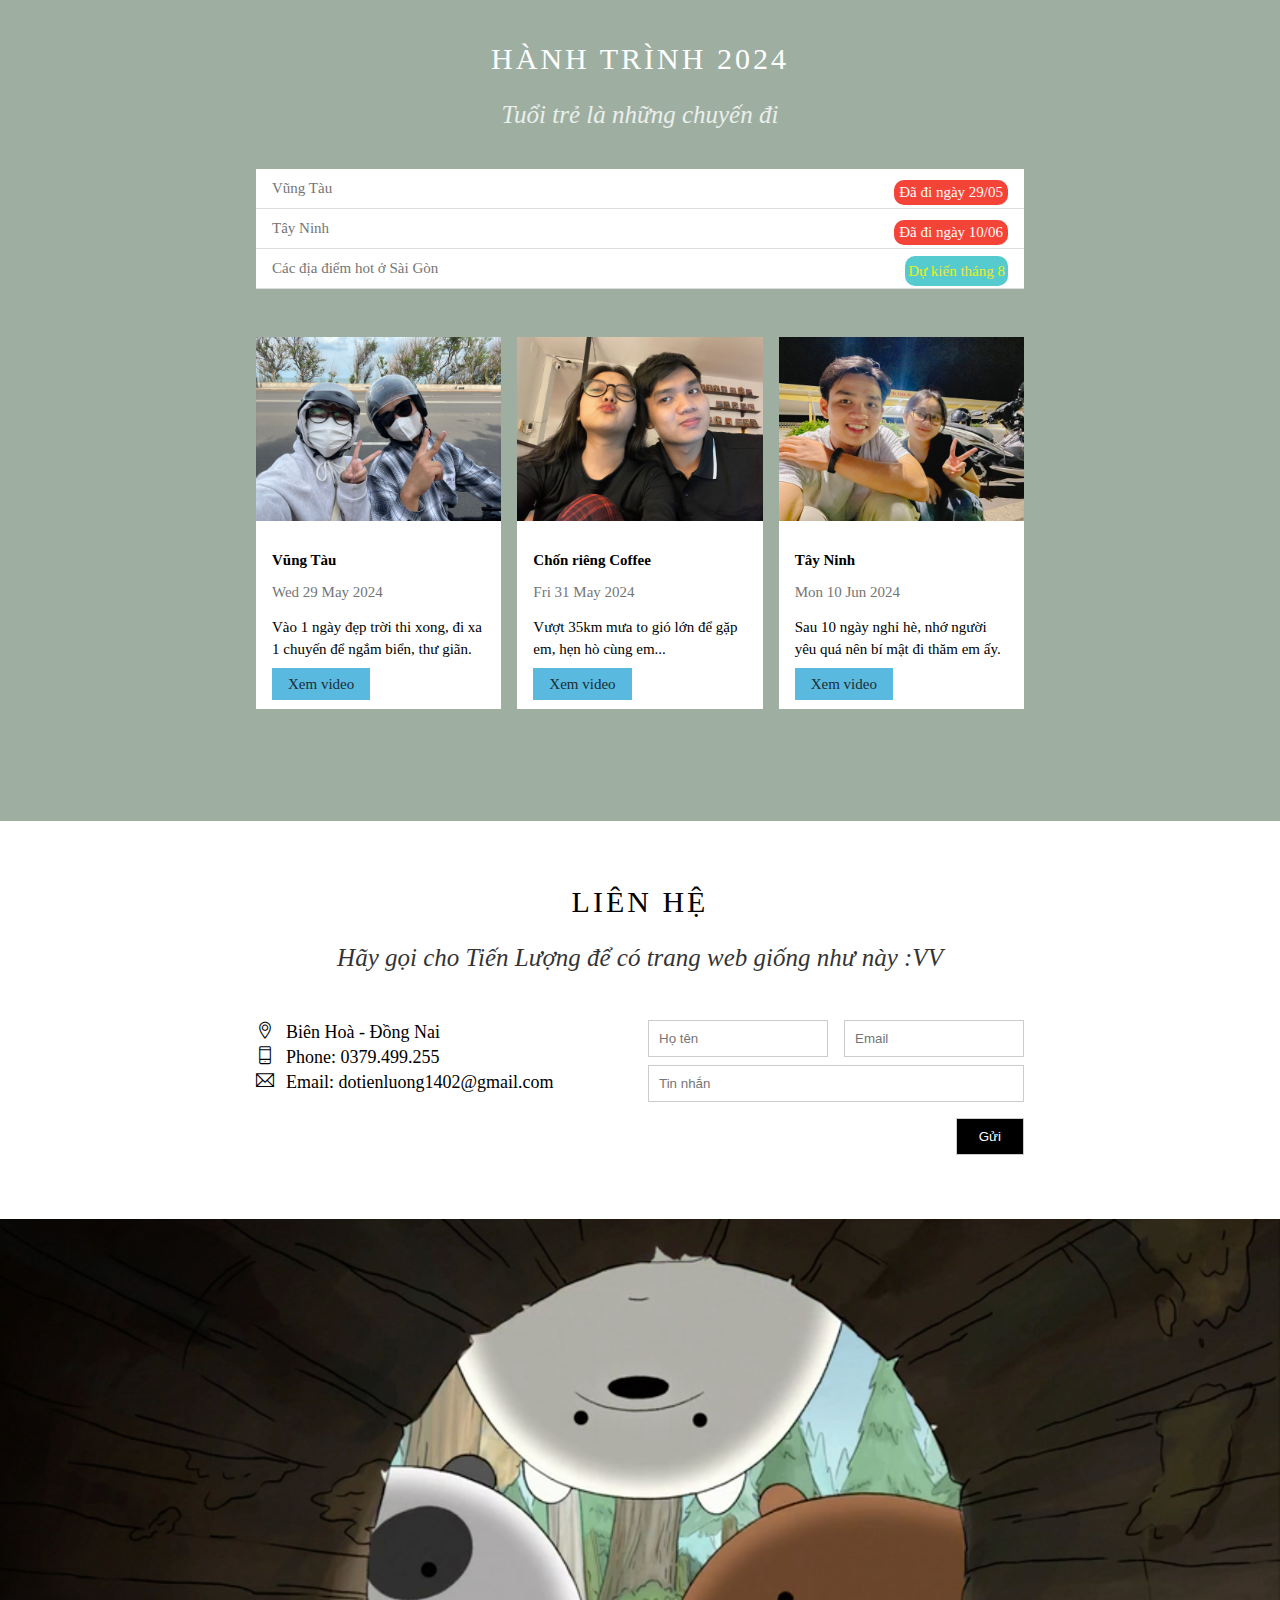
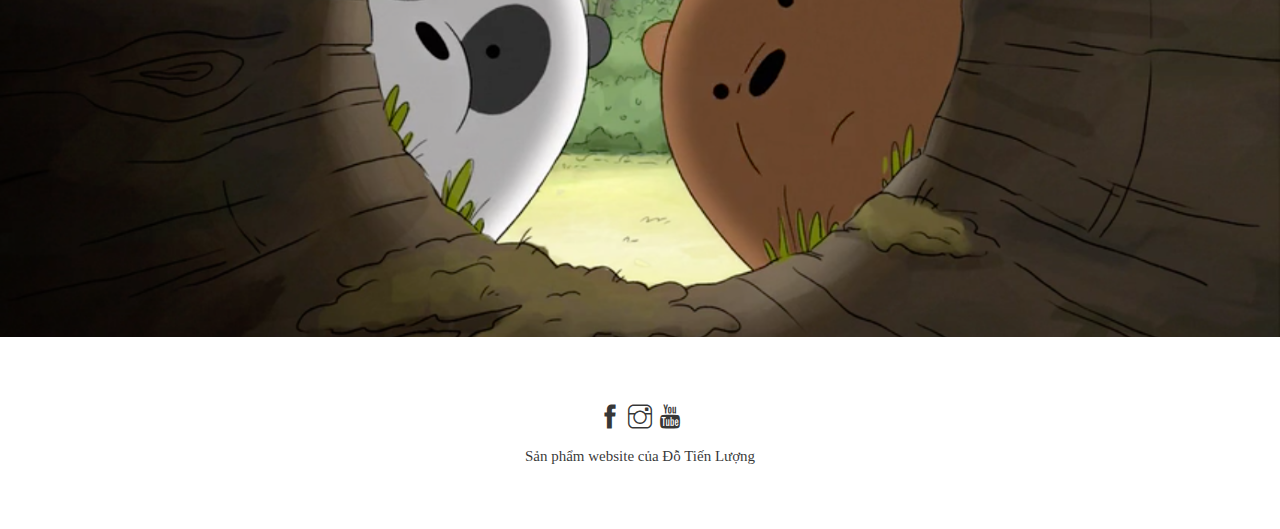
==== commit 6d738767: "Hoàn thành sản phẩm đầu tay" ====
--- a/index.html
+++ b/index.html
@@ -5,6 +5,7 @@
     <meta name="viewport" content="width=device-width, initial-scale=1.0">
     <title>About Chú Bé Lượng</title>
     <link rel="stylesheet" href="./assets/css/style.css">
+    <link rel="stylesheet" href="./assets/css/responsive.css">
     <link rel="stylesheet" href="./assets/fonts/themify-icons/themify-icons.css">
 </head>
 <body>
@@ -13,23 +14,28 @@
             <!-- Begin nav -->
             <ul id="nav">
                 <li><a href="#">Giới Thiệu</a></li>
-                <li><a href="#">Học Vấn</a></li>
-                <li><a href="#">Công Việc</a></li>
+                <li><a href="#HocVan">Học Vấn</a></li>
                 <li>
-                    <a href="#">
+                    <a href="#SoThich">
                         Sở Thích
                         <i class="nav-arrow-down ti-angle-down"></i>
                     </a>
                     <ul class="subnav">
                         <li><a href="#chuyendicungem">Những chuyến đi cùng em</a></li>
-                        <li><a href="#">Siêu xe</a></li>
-                        <li><a href="#">Vlog</a></li>
-                        <li><a href="#">Du lịch</a></li>
+                        <li><a href="#SieuXe">Siêu xe</a></li>
+                        <li><a href="#Vlog">Vlog</a></li>
+                        <li><a href="#DuLich">Du lịch</a></li>
                     </ul>
                 </li>
+                <li><a href="#LienHe">Liên Hệ</a></li>
             </ul>
             <!-- End nav -->
-            <!-- Start Search BTN -->
+            <!--Menu BTN -->
+            <div id="mobile-menu" class="menu-btn">
+                <i class="menu-icon ti-menu"></i>
+            </div>
+
+            <!--Search BTN -->
             <div class="search-btn">
                 <i class="search-icon ti-search"></i>
             </div>
@@ -43,7 +49,7 @@
         </div>
 
         <div id="content">
-            <div class="content-section">
+            <div id="HocVan" class="content-section">
                 <h2 class="section-heading">học vấn</h2>
                 <p class="section-sub-heading">Mỗi ngày đều phải học được một điều gì đó</p>
                 <p class="about-text">
@@ -54,24 +60,27 @@
                     một ước mơ là được làm ở một công ty lớn mạnh với mức thu nhập trên 1000$.
                 </p>
                 <div class="school-list">
-                    <div class="school-item">
+                    <div class="school-item s-col-full mt-16">
                         <p class="school-name">TH Nguyễn Chí Thanh</p>
                         <img src="./assets/img/content/primary_school.jpg" alt="Trường cấp 1" class="school-img area-img">
                     </div>
-                    <div class="school-item">
+                    <div class="school-item s-col-full mt-16">
                         <p class="school-name">THCS Long Bình</p>
-                        <img src="./assets/img/content/Secondary_school.jpg" alt="Trường cấp 1" class="school-img area-img">
-                    </div>
-                    <div class="school-item">
+                        <img src="./assets/img/content/Secondary_school.jpg" alt="Trường cấp 2" class="school-img area-img">
+                    </div>
+                    <div class="school-item s-col-full mt-16">
                         <p class="school-name">THPT Nguyễn Hữu Cảnh</p>
-                        <img src="./assets/img/content/high_school.jpg" alt="Trường cấp 1" class="school-img area-img">
+                        <img src="./assets/img/content/high_school.jpg" alt="Trường cấp 3" class="school-img area-img">
+                    </div>
+                    <div class="school-item s-col-full mt-16">
+                        <p class="school-name">Đại Học Công Nghiệp TP.HCM</p>
+                        <img src="./assets/img/content/iuh.jpg" alt="Trường đại học" class="school-img area-img">
                     </div>
                     <div class="clear"></div> <!--clear: Bao phủ gom lại vào 1 vùng -->
                 </div>
             </div>
-            <div class="tour-section">
+            <div id="chuyendicungem" class="tour-section">
                 <div class="content-section">
-                    <a href="#" name="chuyendicungem"></a>
                     <h2 class="section-heading text-white">Hành trình 2024</h2>
                     <p class="section-sub-heading text-white">Tuổi trẻ là những chuyến đi</p>
                     <!-- tour -->
@@ -83,31 +92,31 @@
                     <!-- End Tour -->
                     <!-- place -->
                      <div class="place-list">
-                        <div class="place-item">
+                        <div class="place-item s-col-full mt-16">
                             <img src="./assets/img/tour/Vũng Tàu.jpg" alt="Vũng Tàu" class="place-img">
                             <div class="place-body">
                                 <h3 class="place-heading">Vũng Tàu</h3>
                                 <p class="place-time">Wed 29 May 2024</p>
                                 <p class="place-desc">Vào 1 ngày đẹp trời thi xong, đi xa 1 chuyến để ngắm biển, thư giãn.</p>
-                                <a href="./assets/video_vungtau.html" class="place-buy-btn">Xem chi tiết</a>
+                                <a href="./assets/video_vungtau.html" class="place-buy-btn">Xem video</a>
                             </div>
                         </div>
-                        <div class="place-item">
+                        <div class="place-item s-col-full mt-16">
                             <img src="./assets/img/tour/Chốn riêng.jpg" alt="Chốn riêng coffe" class="place-img">
                             <div class="place-body">
                                 <h3 class="place-heading">Chốn riêng Coffee</h3>
                                 <p class="place-time">Fri 31 May 2024</p>
                                 <p class="place-desc">Vượt 35km mưa to gió lớn để gặp em, hẹn hò cùng em...</p>
-                                <a href="./assets/video_chonrieng.html" class="place-buy-btn">Xem chi tiết</a>
+                                <a href="./assets/video_chonrieng.html" class="place-buy-btn">Xem video</a>
                             </div>
                         </div>
-                        <div class="place-item">
+                        <div class="place-item s-col-full mt-16">
                             <img src="./assets/img/tour/Tây Ninh.jpg" alt="Tây Ninh" class="place-img">
                             <div class="place-body">
                                 <h3 class="place-heading">Tây Ninh</h3>
                                 <p class="place-time">Mon 10 Jun 2024</p>
                                 <p class="place-desc">Sau 10 ngày nghỉ hè, nhớ người yêu quá nên bí mật đi thăm em ấy.</p>
-                                <a href="./assets/video_tayninh.html" class="place-buy-btn">Xem chi tiết</a>
+                                <a href="./assets/video_tayninh.html" class="place-buy-btn">Xem video</a>
                             </div>
                         </div>
                         <div class="clear"></div>
@@ -116,25 +125,25 @@
                 </div>
             </div>
             <!-- Contact -->
-            <div class="content-section">
+            <div id="LienHe" class="content-section">
                 <div class="contact-section">
                     <h2 class="section-heading">Liên hệ</h2>
-                    <p class="section-sub-heading">Hãy gọi cho Tiến Lượng để thiết kế trang web</p>
+                    <p class="section-sub-heading">Hãy gọi cho Tiến Lượng để có trang web giống như này :VV</p>
                 </div>
                 <div class="row contact-content">
-                    <div class="col col-half contact-info">
+                    <div class="col col-half contact-info s-col-full">
                         <p><i class="ti-location-pin"></i>Biên Hoà - Đồng Nai</p>
                         <p><i class="ti-mobile"></i>Phone: 0379.499.255</p>
                         <p><i class="ti-email"></i>Email: dotienluong1402@gmail.com</p>
                     </div>
-                    <div class="col col-half contact-form">
+                    <div class="col col-half contact-form s-col-full">
                         <form action="">
                             <div class="row">
-                                <div class="col col-half">
+                                <div class="col col-half s-col-full s-mt-8">
                                     <input type="text" name="" id="" placeholder="Họ tên" required="" class="form-control">
                                 </div>
-                                <div class="col col-half">
-                                    <input type="email" name="" id="" placeholder="Họ tên" required="" class="form-control">
+                                <div class="col col-half s-col-full s-mt-8">
+                                    <input type="email" name="" id="" placeholder="Email" required="" class="form-control">
                                 </div>
                             </div>
                             <div class="row mt-8">
@@ -142,15 +151,28 @@
                                     <input type="text" name="" id="" placeholder="Tin nhắn" required="" class="form-control">
                                 </div>
                             </div>
-                            <input type="submit" class="form-submit-btn mt-16" value="Gửi">
+                            <input type="submit" class="form-submit-btn mt-16 s-full-width" value="Gửi">
                         </form>
                     </div>
                 </div>
             </div>
         </div>
-
+        <!-- End Contact Section -->
+
+
+
+        <!-- Begin Map -->
+        <div class="map-section">
+            <img src="./assets/img/map/bear.jpg" alt="Map">
+        </div>
+        <!-- End Map -->
         <div id="footer">
-
+            <div class="social-list">
+                <a href="https://www.facebook.com/luongxmen1402"><i class="ti-facebook"></i></a>
+                <a href="https://www.instagram.com/dotieluog.1402/"><i class="ti-instagram"></i></a>
+                <a href="https://www.youtube.com/@chubeluong1402"><i class="ti-youtube"></i></a>
+            </div>
+            <p class="copyright">Sản phẩm website của <a href="#">Đỗ Tiến Lượng</a></p>
         </div>
 
         <!-- <div class="modal">
@@ -158,5 +180,40 @@
         </div> -->
 
     </div>
+    <script>
+        // Đóng mở menu
+        var header = document.getElementById('header');
+        // console.log(header);
+        var mobileMenu = document.getElementById('mobile-menu');
+        // console.log(mobileMenu);
+        var headerHeight = header.clientHeight;
+        // console.log(headerHeight);
+        mobileMenu.onclick = function(){
+            // alert("Thông báo");
+            var isClose = header.clientHeight === headerHeight;
+            if(isClose){
+                header.style.height = 'auto';
+            }else{
+                header.style.height = null;
+            }
+        }
+
+        // Tự động đóng khi click thẻ a
+        var menuItems = document.querySelectorAll('#nav li a[href*="#"]');
+        // console.log(menuItems)
+        for(var i = 0; i < menuItems.length; i++){
+            var menuItem = menuItems[i];
+            // console.log(menuItem)
+            menuItem.onclick = function(event){
+                // console.log(this)
+                var isParenMenu = this.nextElementSibling && this.nextElementSibling.classList.contains('subnav');
+                if(isParenMenu){
+                    event.preventDefault();
+                }else{
+                    header.style.height = null;
+                }
+            }
+        }
+    </script>
 </body>
 </html>--- a/assets/css/style.css
+++ b/assets/css/style.css
@@ -7,6 +7,9 @@
 #main{
 
 
+}
+html{
+    scroll-behavior: smooth;
 }
 .text-white{
     color: #fff;
@@ -52,10 +55,12 @@
     top: 0;
     left: 0;
     right: 0;
-    height: 46.5px;
+    height: 46px;
     background-color: #000;
-    height: 46.5px;
     z-index: 1;
+
+    /* Ẩn hover thẻ .subnav */
+    /* overflow: hidden; */
 }
 #nav{
     display: inline-block;
@@ -68,7 +73,7 @@
 #nav>li>a{
     display: block;
     padding: 0 24px;
-    line-height: 46.5px;
+    line-height: 46px;
     color: #fff;
     text-transform: uppercase;
     text-decoration: none;
@@ -100,24 +105,36 @@
 #nav .nav-arrow-down{
     font-size: 14px;
 }
+/* Search và menu icon */
 #header .search-btn:hover{
     background-color: #f44336;
     cursor: pointer;
 }
+#header .menu-btn:hover{
+    background-color: #ccc;
+}
+#header .menu-btn{
+    display: none;
+    position: absolute;
+    top: 0;
+    right: 0;
+}
+#header .menu-btn,
 #header .search-btn{
     float: right;
     padding: 0 21px;
 }
+#header .menu-icon,
 #header .search-icon{
     color: #fff;
     font-size: 20px;
-    line-height: 46.5px;
+    line-height: 46px;
 }
 
 /* Slider */
 #slider{
     position: relative;
-    margin-top: 46.5px;
+    margin-top: 46px;
     padding-top: 50%;
     background: url('../img/Combo3.jpg') top center / cover no-repeat;
 }
@@ -143,10 +160,14 @@
 }
 
 #content .content-section{
+    max-width: 100%;
+    /* Để chuyển qua Tablet thì cho max màn hình = 100% */
     width: 800px;
     padding: 64px 0;
     margin-left: auto;
     margin-right: auto;
+    padding-right: 16px;
+    padding-left: 16px;
 }
 #content .section-heading{
     font-weight: 500;
@@ -170,7 +191,7 @@
 }
 
 #content .school-list{
-    padding-top: 48px;
+    padding-top: 32px;
 }
 #content .school-item{
     float: left;
@@ -304,7 +325,37 @@
     background-color: #000;
     border: 1px solid #ccc;
 }
-
+/* Map */
+.map-section img{
+    width: 100%;
+}
+
+
+/* footer */
 #footer{
-
+    padding: 64px 16px;
+    text-align: center;
+}
+#footer .social-list{
+    font-size: 24px;
+}
+#footer .social-list a{
+    text-decoration: none;
+    color: rgba(0, 0, 0, 0.8);
+}
+#footer .social-list a:hover{
+    color: rgba(0, 0, 0, 0.3)
+}
+#footer .copyright{
+    font-size: 15px;
+    margin-top: 15px;
+    color: rgba(0, 0, 0, 0.8);
+}
+#footer .copyright a{
+    color: rgba(0, 0, 0, 0.8);
+    text-decoration: none;
+}
+#footer .copyright:hover,
+#footer .copyright a:hover{
+    color: rgba(0, 0, 0, 0.3);
 }--- a/assets/css/responsive.css
+++ b/assets/css/responsive.css
@@ -0,0 +1,60 @@
+/* PC */
+@media (min-width: 1024px){
+
+}
+
+/* Tablet */
+@media (min-width: 740px) and (max-width: 1024px){
+
+}
+
+/* Mobile */
+@media (max-width: 740px){
+    .s-full-width,
+    .s-col-full{
+        width: 100% !important; 
+    }
+    .s-mt-8{
+        margin-top: 8px;
+    }
+    #header{
+        overflow: hidden;
+    }
+    #header .menu-btn{
+        display: block;
+    }
+    #header .search-btn{
+        display: none;
+    }
+    #nav {
+        display: block;
+    }
+    #nav>li {
+        display: block;
+    }
+    #nav>li>a{
+        padding: 1px 24px;
+    }
+    #nav > li:first-child{
+        display: inline-block;
+    }
+    #nav .subnav{
+        position: initial;
+        background-color: #acb;
+    }
+    .subnav li{
+        border-bottom: 1px solid #ccc;
+    }
+    .subnav li a{
+        padding: 5px 35px;
+    }
+    #content .section-sub-heading{
+        font-size: 21px;
+    }
+    #content .school-item{
+        padding-top: 10px;
+    }
+    #content .school-img{
+        width: 60%;
+    }
+}
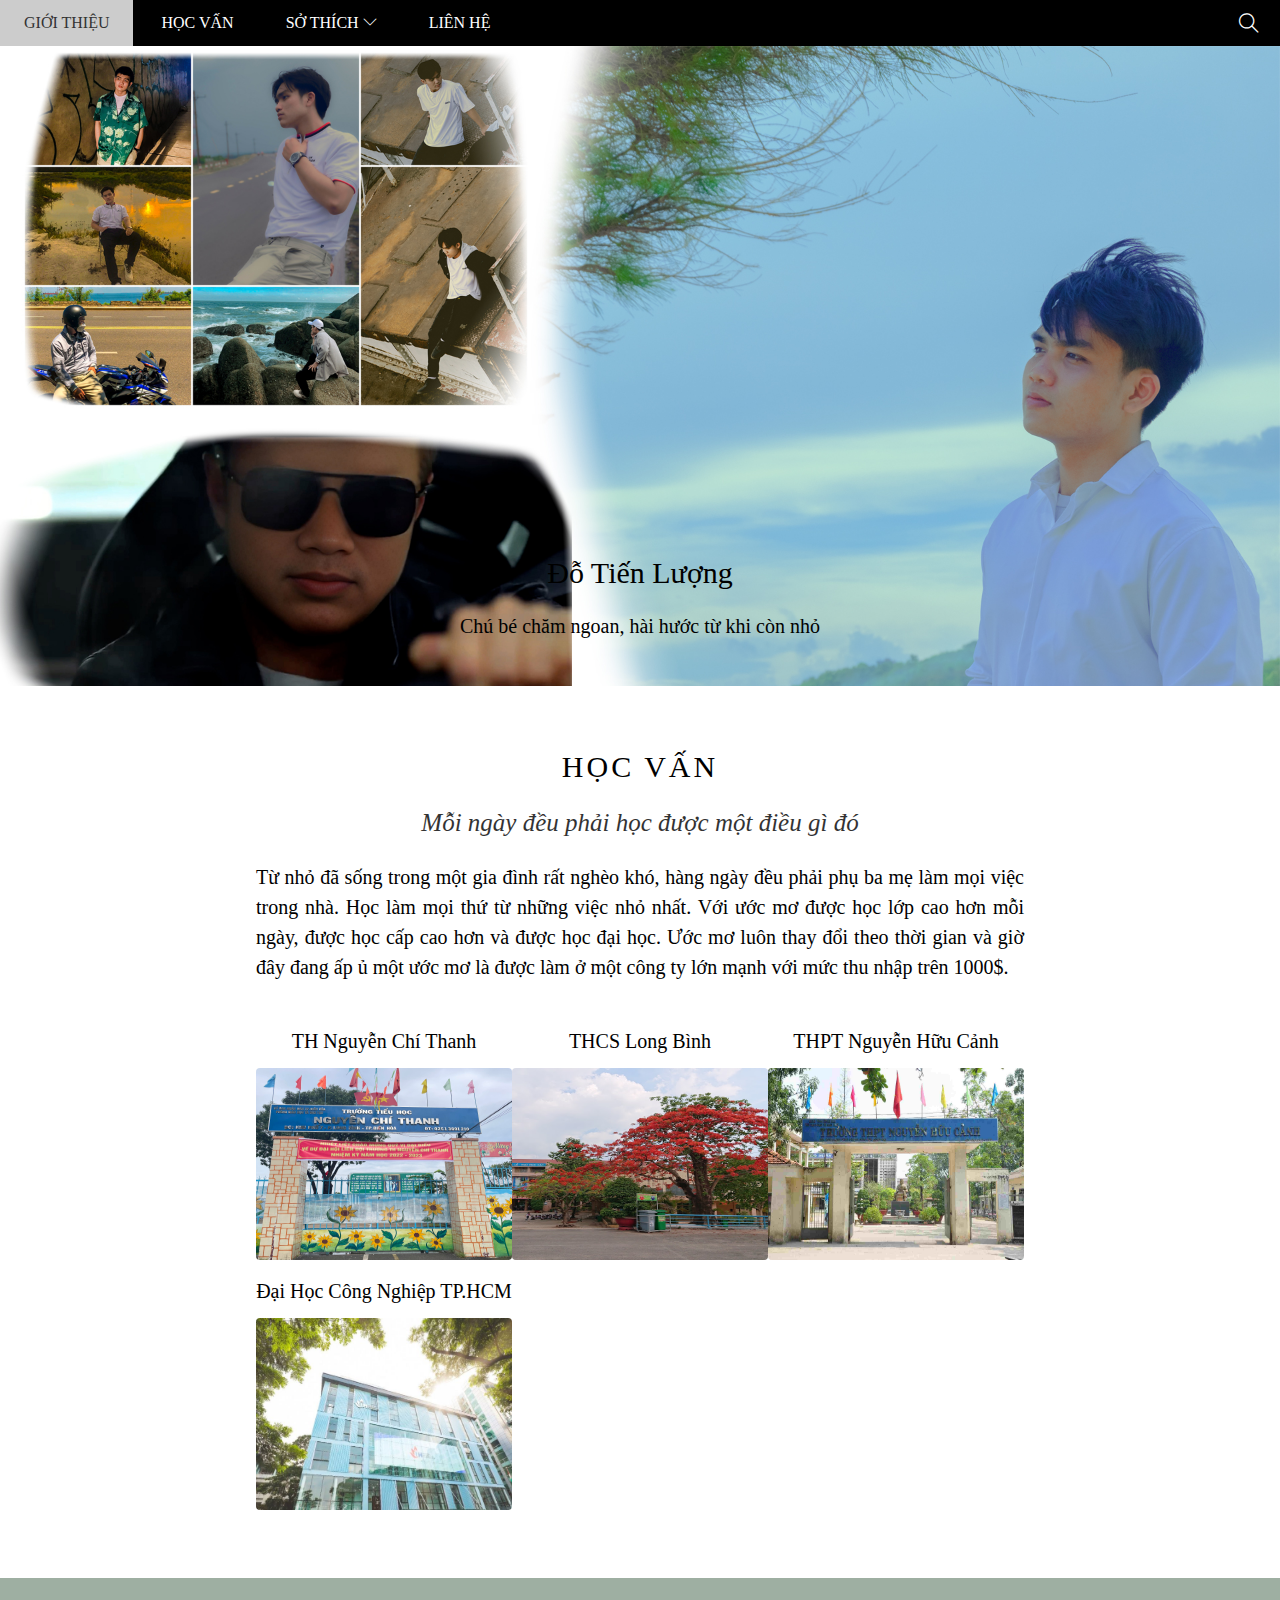
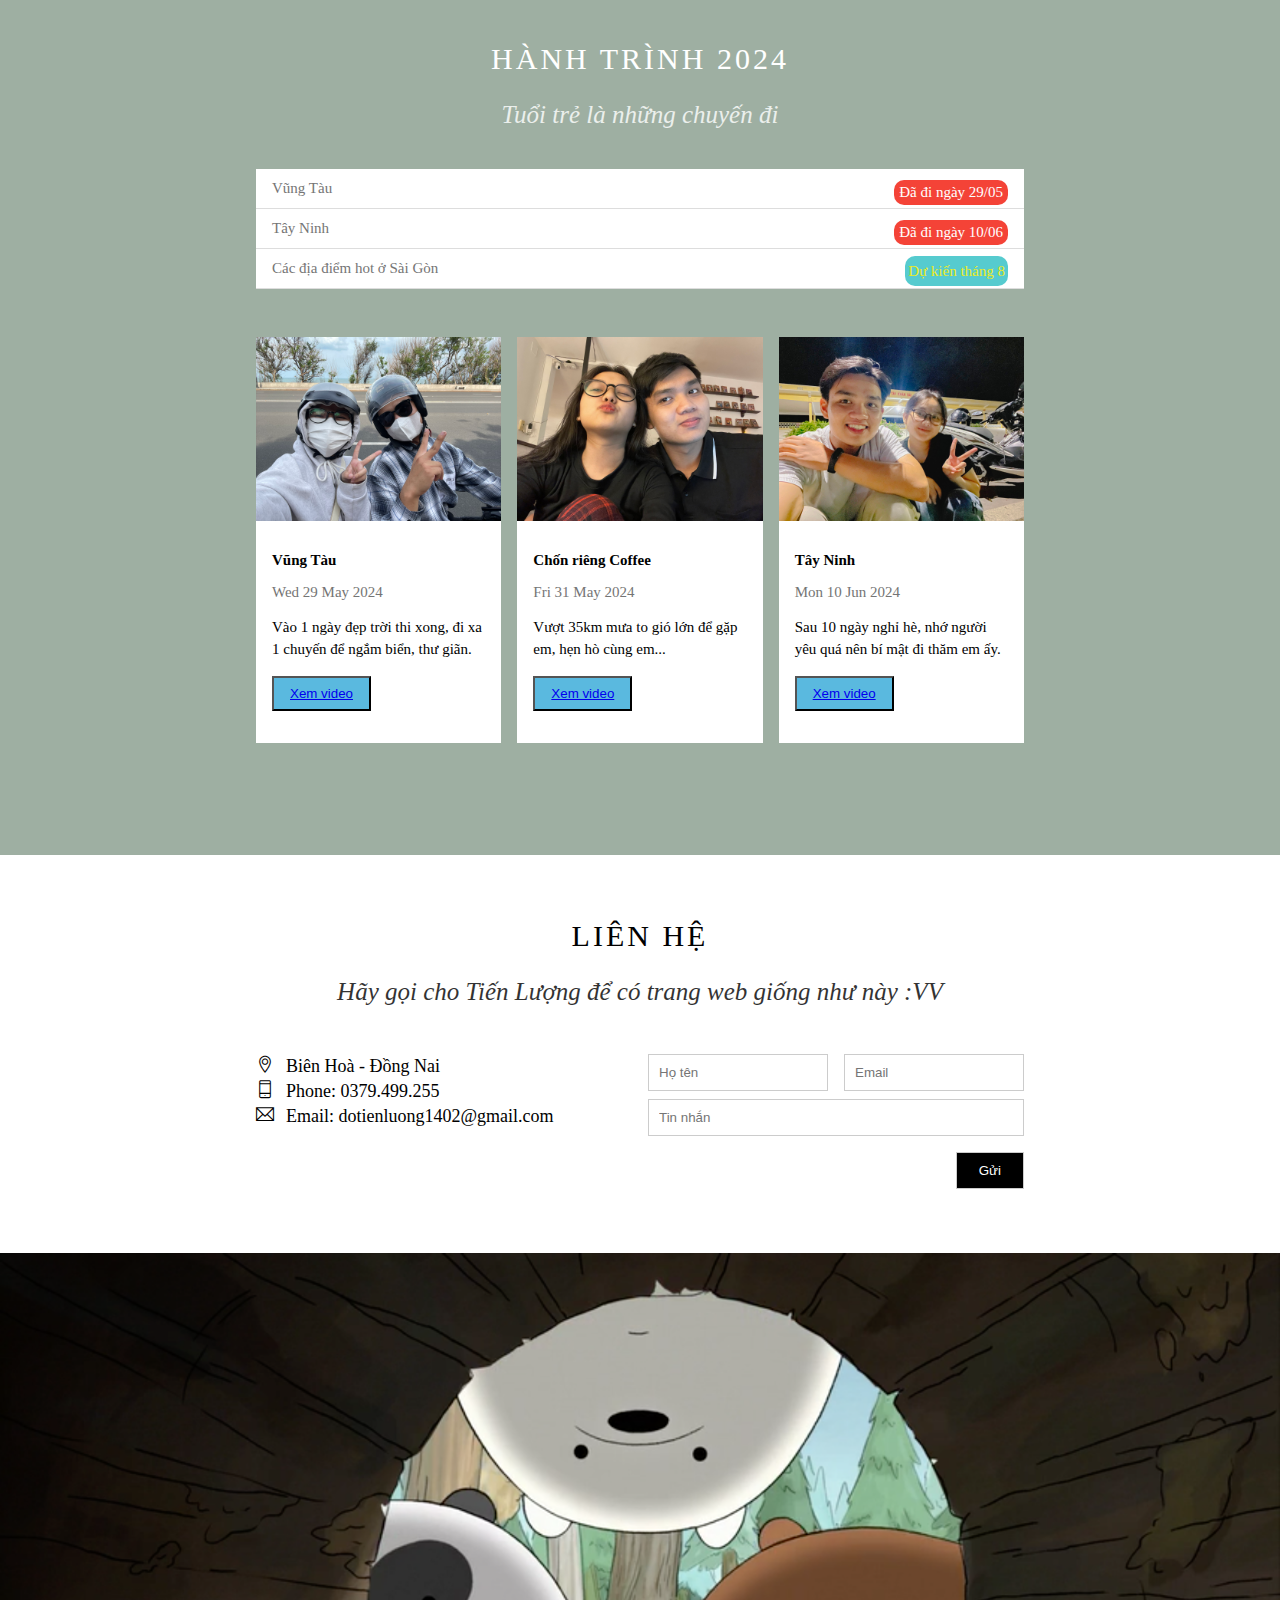
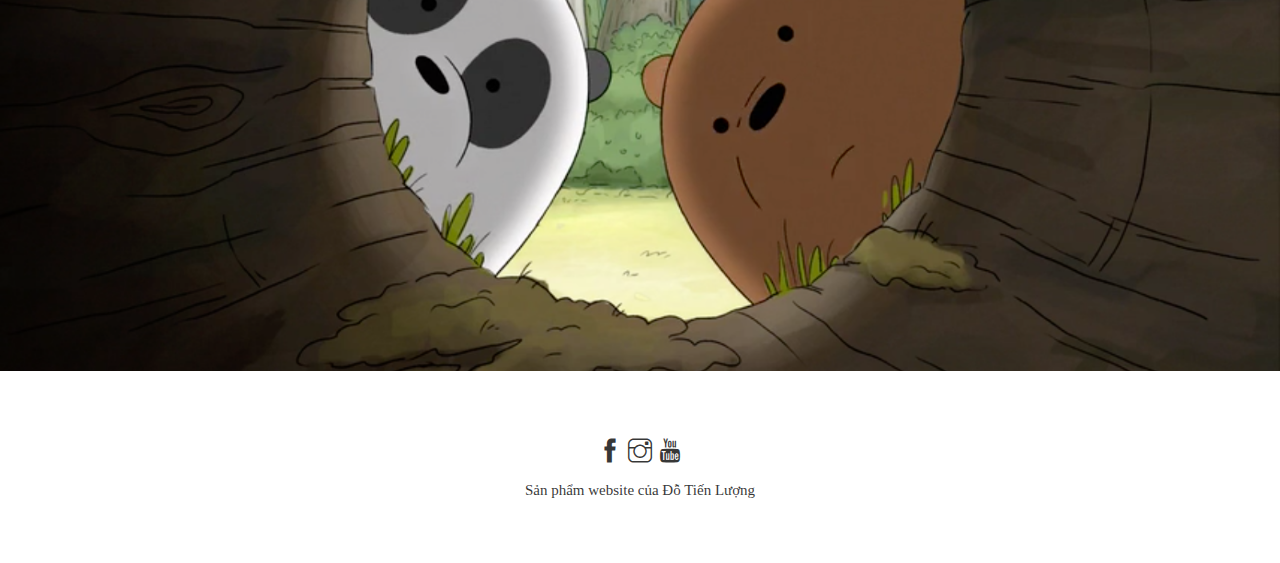
==== commit aec27039: "Sủa btn" ====
--- a/index.html
+++ b/index.html
@@ -98,7 +98,7 @@
                                 <h3 class="place-heading">Vũng Tàu</h3>
                                 <p class="place-time">Wed 29 May 2024</p>
                                 <p class="place-desc">Vào 1 ngày đẹp trời thi xong, đi xa 1 chuyến để ngắm biển, thư giãn.</p>
-                                <a href="./assets/video_vungtau.html" class="place-buy-btn">Xem video</a>
+                                <button class="place-buy-btn s-full-width"><a href="./assets/video_vungtau.html">Xem video</a></button>
                             </div>
                         </div>
                         <div class="place-item s-col-full mt-16">
@@ -107,7 +107,7 @@
                                 <h3 class="place-heading">Chốn riêng Coffee</h3>
                                 <p class="place-time">Fri 31 May 2024</p>
                                 <p class="place-desc">Vượt 35km mưa to gió lớn để gặp em, hẹn hò cùng em...</p>
-                                <a href="./assets/video_chonrieng.html" class="place-buy-btn">Xem video</a>
+                                <button class="place-buy-btn s-full-width"><a href="./assets/video_chonrieng.html">Xem video</a></button>
                             </div>
                         </div>
                         <div class="place-item s-col-full mt-16">
@@ -116,7 +116,7 @@
                                 <h3 class="place-heading">Tây Ninh</h3>
                                 <p class="place-time">Mon 10 Jun 2024</p>
                                 <p class="place-desc">Sau 10 ngày nghỉ hè, nhớ người yêu quá nên bí mật đi thăm em ấy.</p>
-                                <a href="./assets/video_tayninh.html" class="place-buy-btn">Xem video</a>
+                                <button class="place-buy-btn s-full-width"><a href="./assets/video_tayninh.html">Xem video</a></button>
                             </div>
                         </div>
                         <div class="clear"></div>
--- a/assets/css/responsive.css
+++ b/assets/css/responsive.css
@@ -57,4 +57,7 @@
     #content .school-img{
         width: 60%;
     }
+    #content .tour-section .place-buy-btn{
+        padding: 13px 16px;
+    }
 }
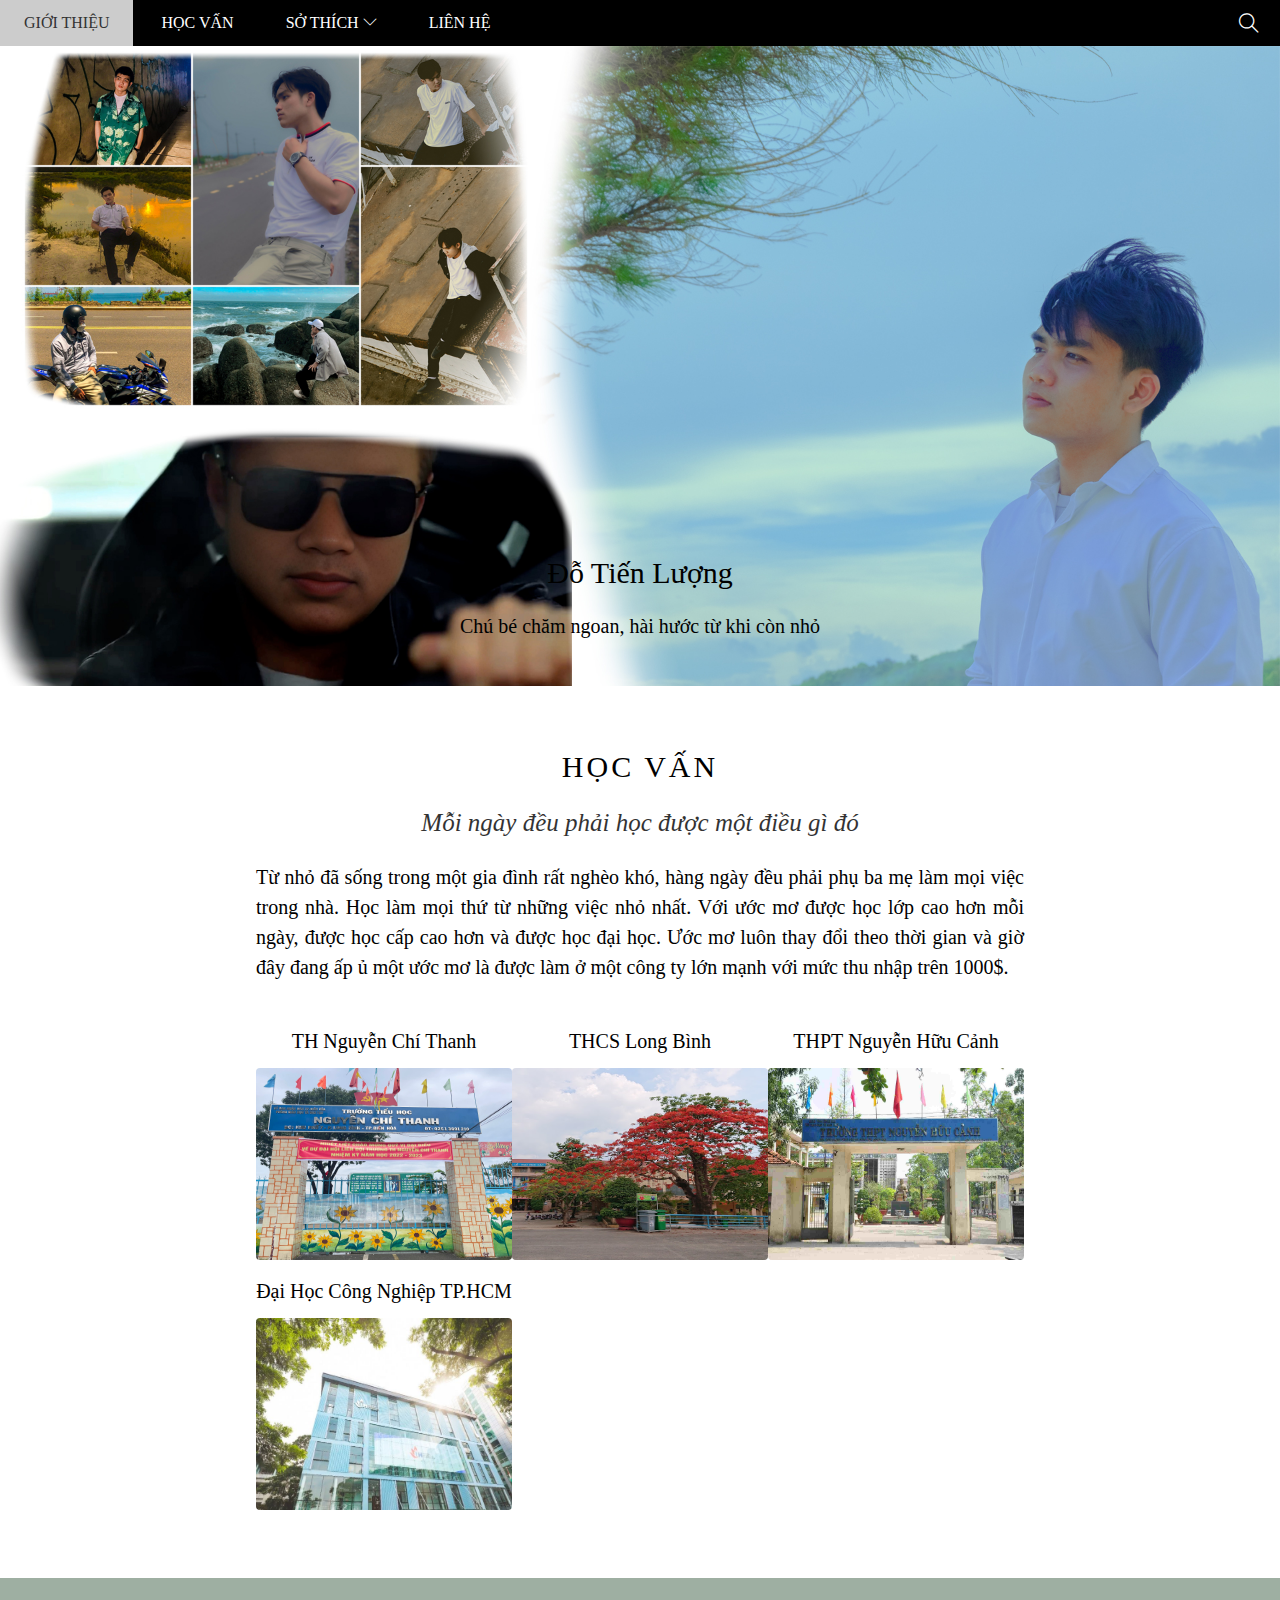
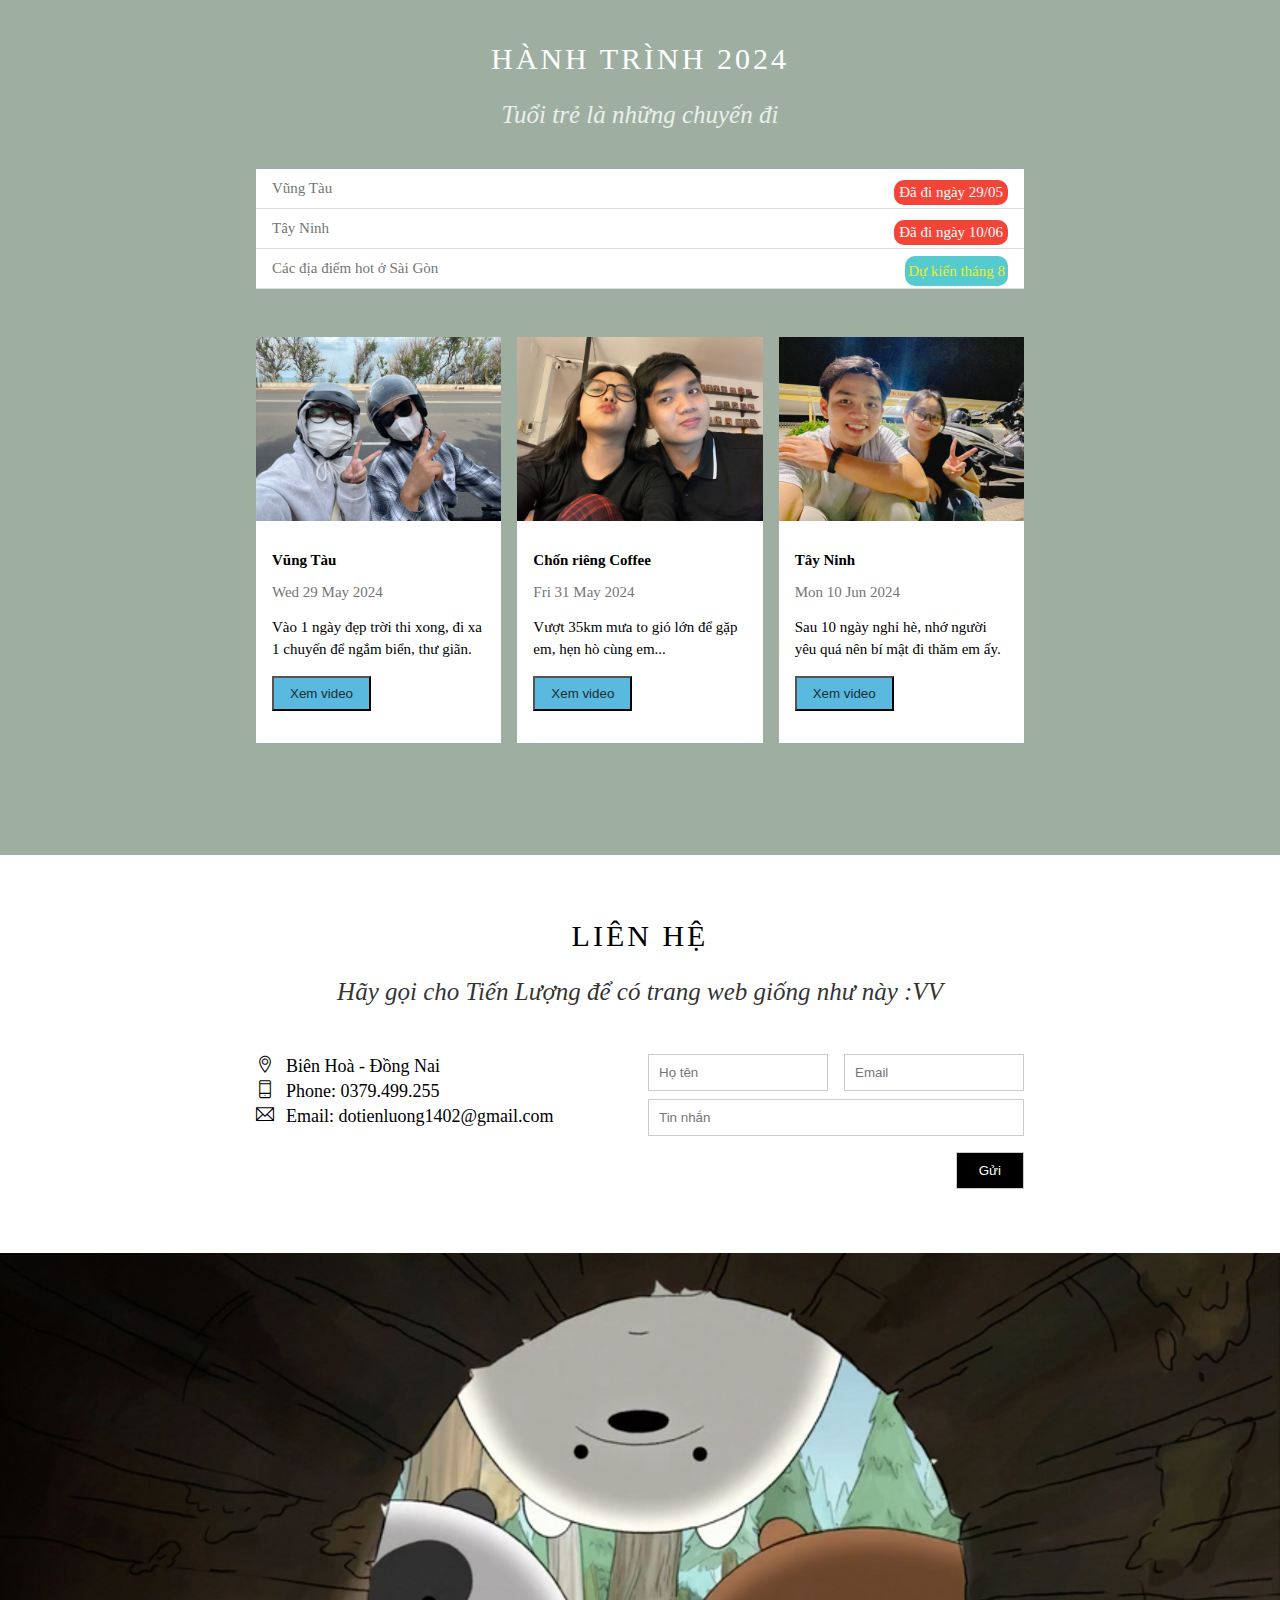
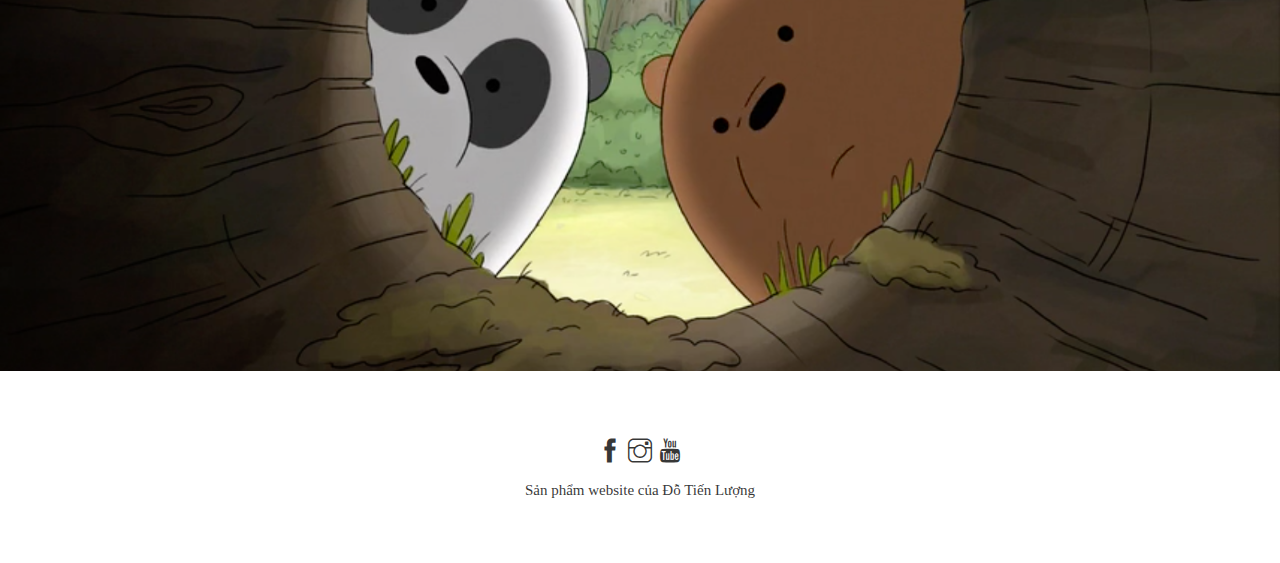
==== commit bff82a99: "Sửa nút button xem video" ====
--- a/index.html
+++ b/index.html
@@ -98,7 +98,7 @@
                                 <h3 class="place-heading">Vũng Tàu</h3>
                                 <p class="place-time">Wed 29 May 2024</p>
                                 <p class="place-desc">Vào 1 ngày đẹp trời thi xong, đi xa 1 chuyến để ngắm biển, thư giãn.</p>
-                                <button class="place-buy-btn s-full-width"><a href="./assets/video_vungtau.html">Xem video</a></button>
+                                <a class="s-full-width" href="./assets/video_vungtau.html"><button class="place-buy-btn s-full-width">Xem video</button></a>
                             </div>
                         </div>
                         <div class="place-item s-col-full mt-16">
@@ -107,7 +107,7 @@
                                 <h3 class="place-heading">Chốn riêng Coffee</h3>
                                 <p class="place-time">Fri 31 May 2024</p>
                                 <p class="place-desc">Vượt 35km mưa to gió lớn để gặp em, hẹn hò cùng em...</p>
-                                <button class="place-buy-btn s-full-width"><a href="./assets/video_chonrieng.html">Xem video</a></button>
+                                <a class="s-full-width" href="./assets/video_chonrieng.html"><button class="place-buy-btn s-full-width">Xem video</button></a>
                             </div>
                         </div>
                         <div class="place-item s-col-full mt-16">
@@ -116,7 +116,7 @@
                                 <h3 class="place-heading">Tây Ninh</h3>
                                 <p class="place-time">Mon 10 Jun 2024</p>
                                 <p class="place-desc">Sau 10 ngày nghỉ hè, nhớ người yêu quá nên bí mật đi thăm em ấy.</p>
-                                <button class="place-buy-btn s-full-width"><a href="./assets/video_tayninh.html">Xem video</a></button>
+                                <a class="s-full-width" href="./assets/video_tayninh.html"><button class="place-buy-btn s-full-width">Xem video</button></a>
                             </div>
                         </div>
                         <div class="clear"></div>
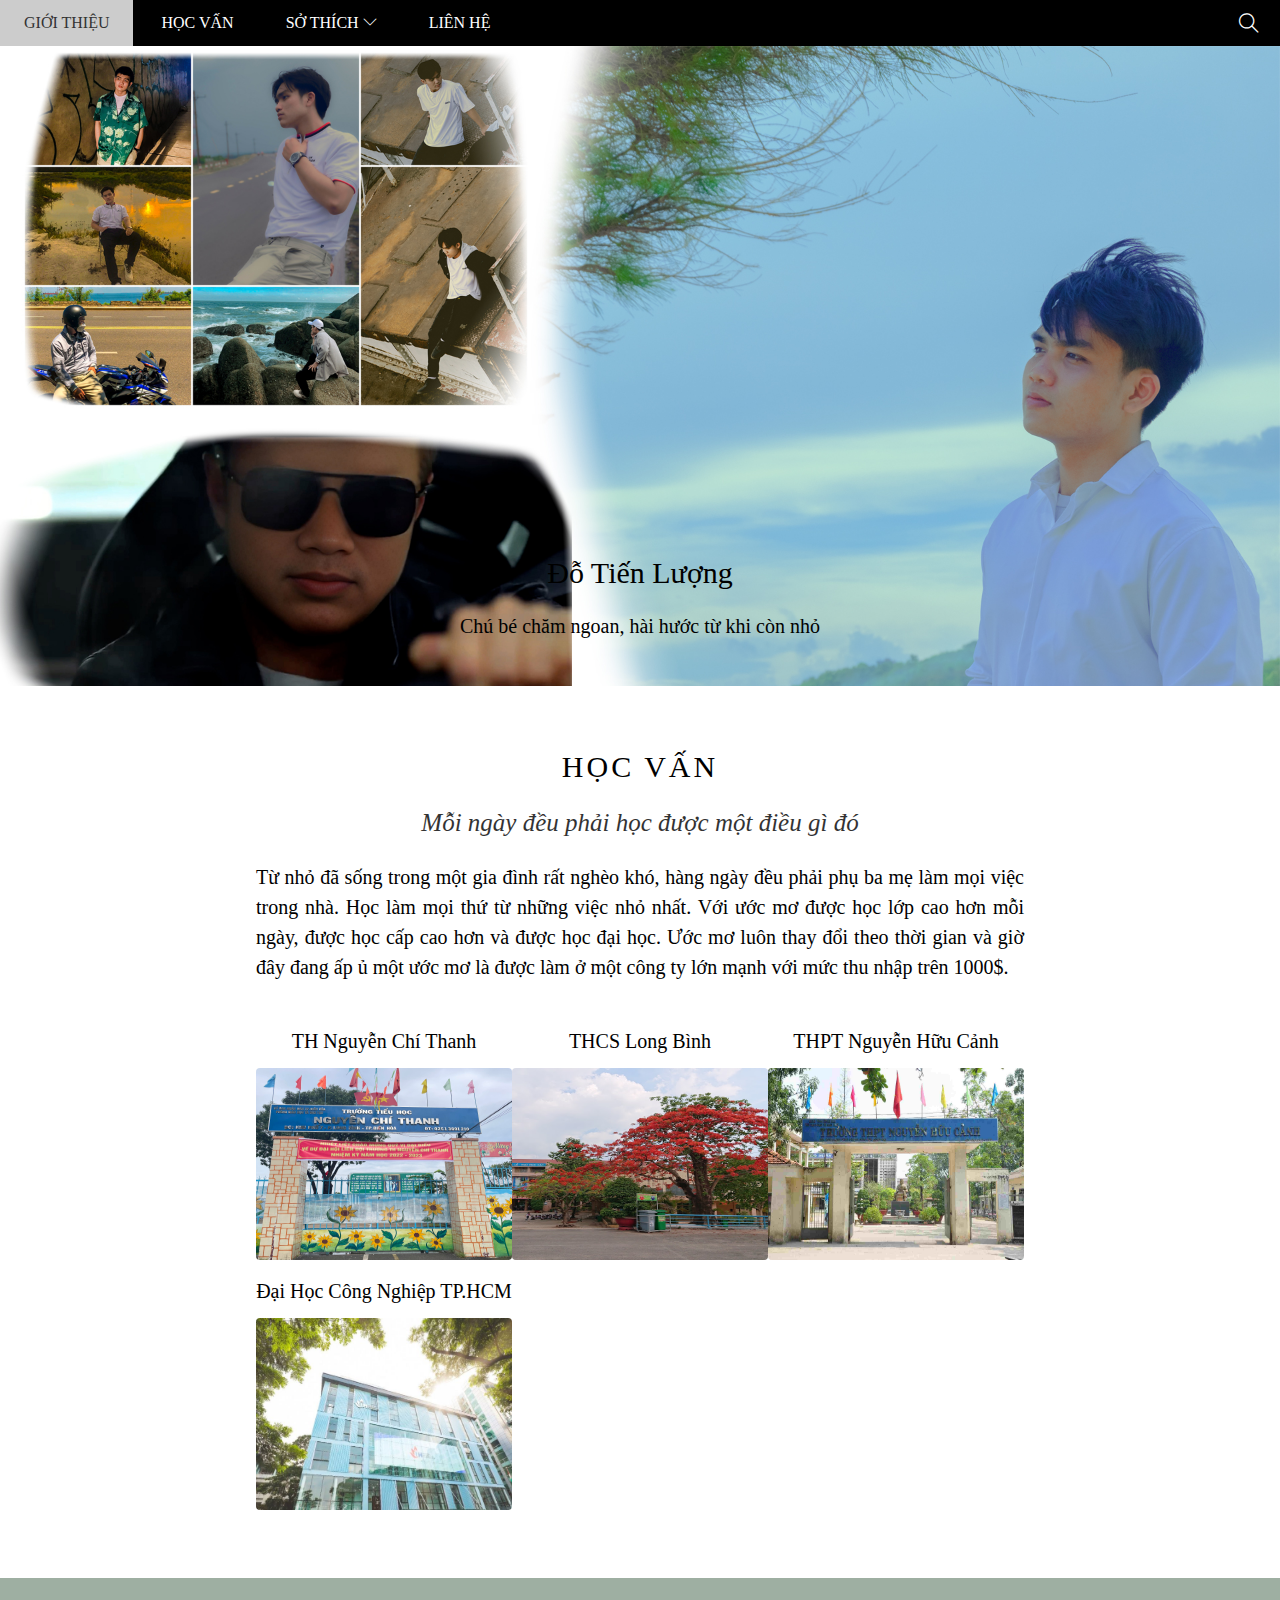
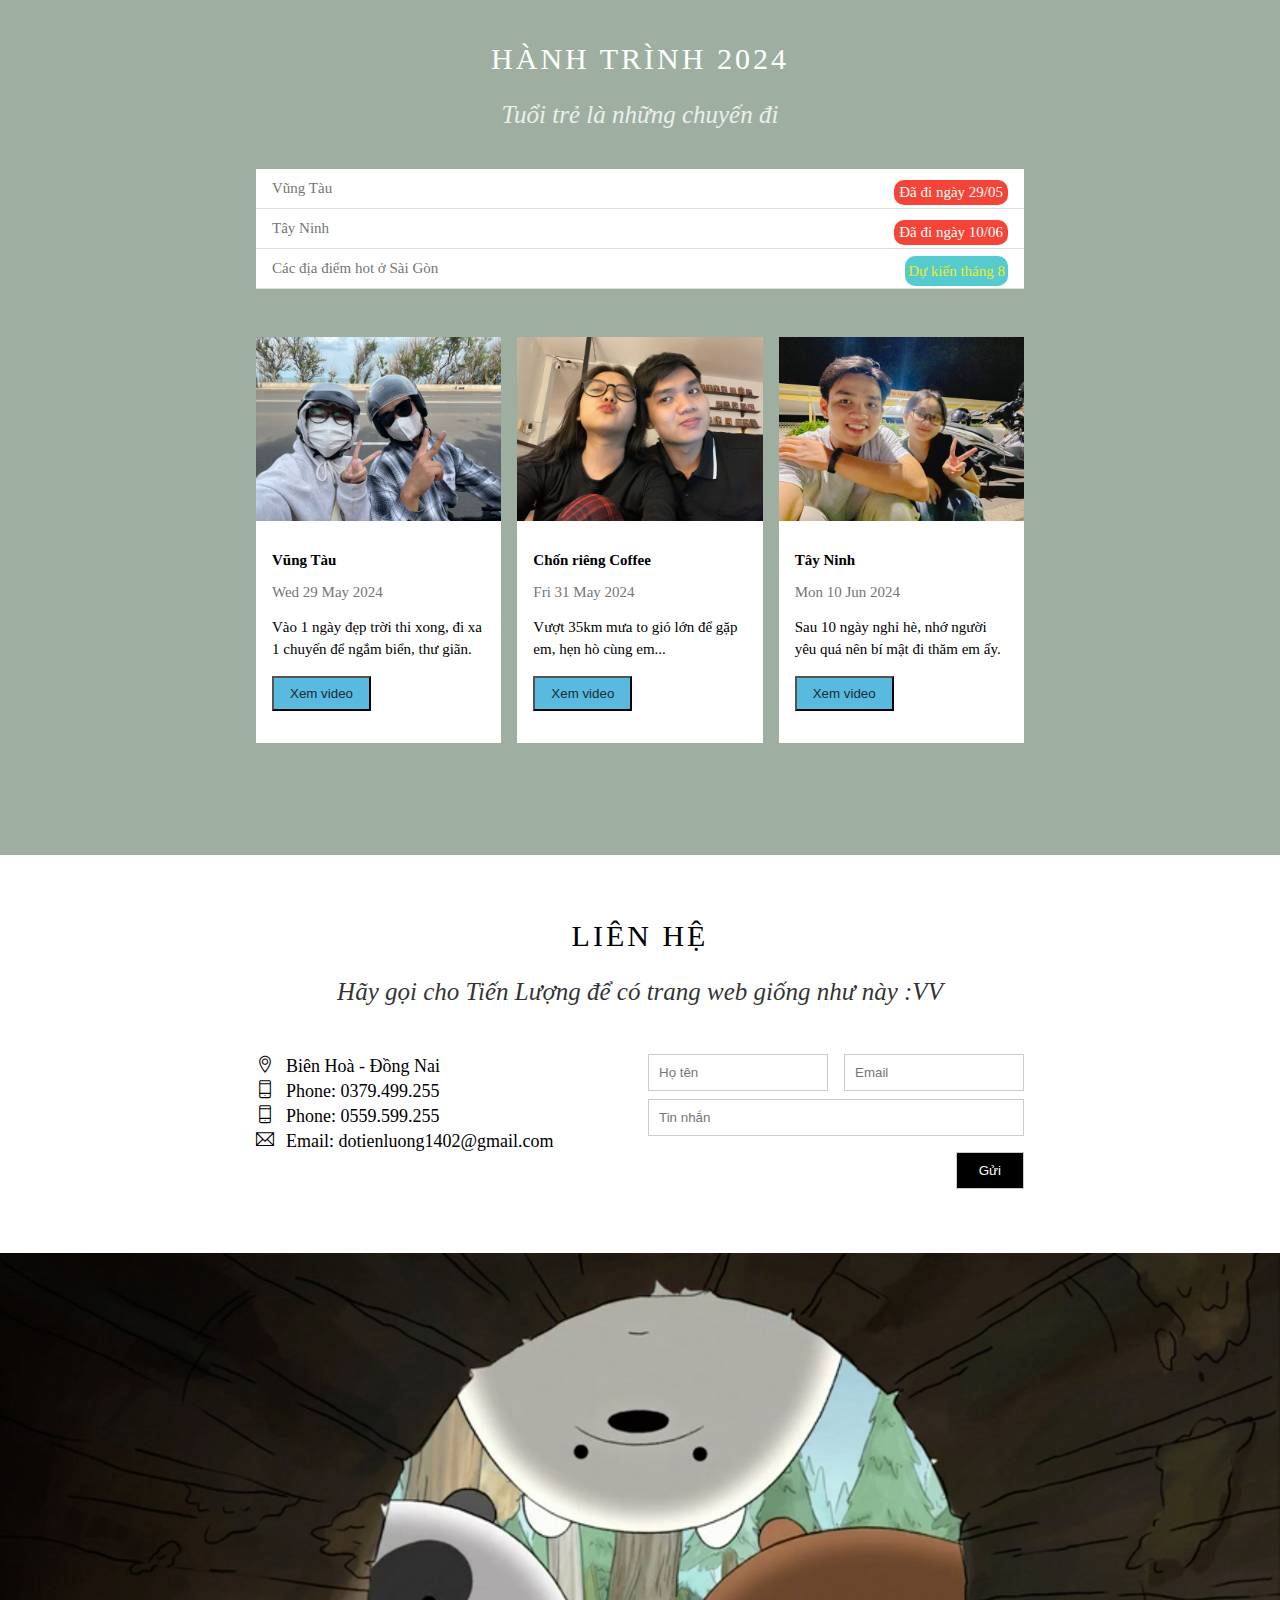
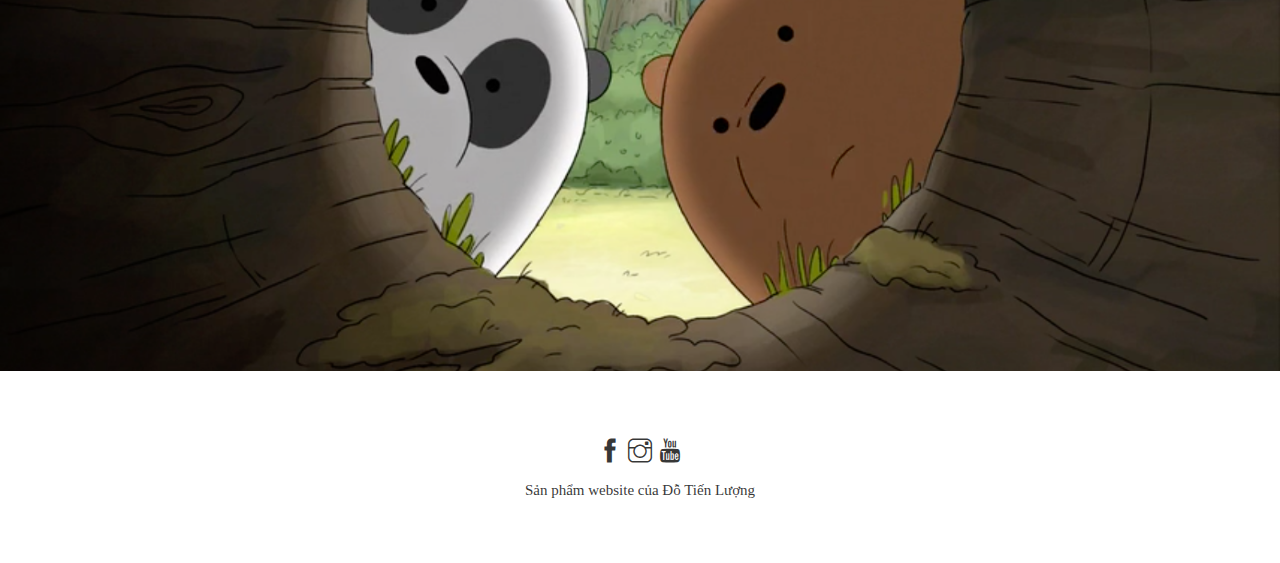
==== commit 9f94a4ed: "update phone" ====
--- a/index.html
+++ b/index.html
@@ -134,6 +134,7 @@
                     <div class="col col-half contact-info s-col-full">
                         <p><i class="ti-location-pin"></i>Biên Hoà - Đồng Nai</p>
                         <p><i class="ti-mobile"></i>Phone: 0379.499.255</p>
+                        <p><i class="ti-mobile"></i>Phone: 0559.599.255</p>
                         <p><i class="ti-email"></i>Email: dotienluong1402@gmail.com</p>
                     </div>
                     <div class="col col-half contact-form s-col-full">
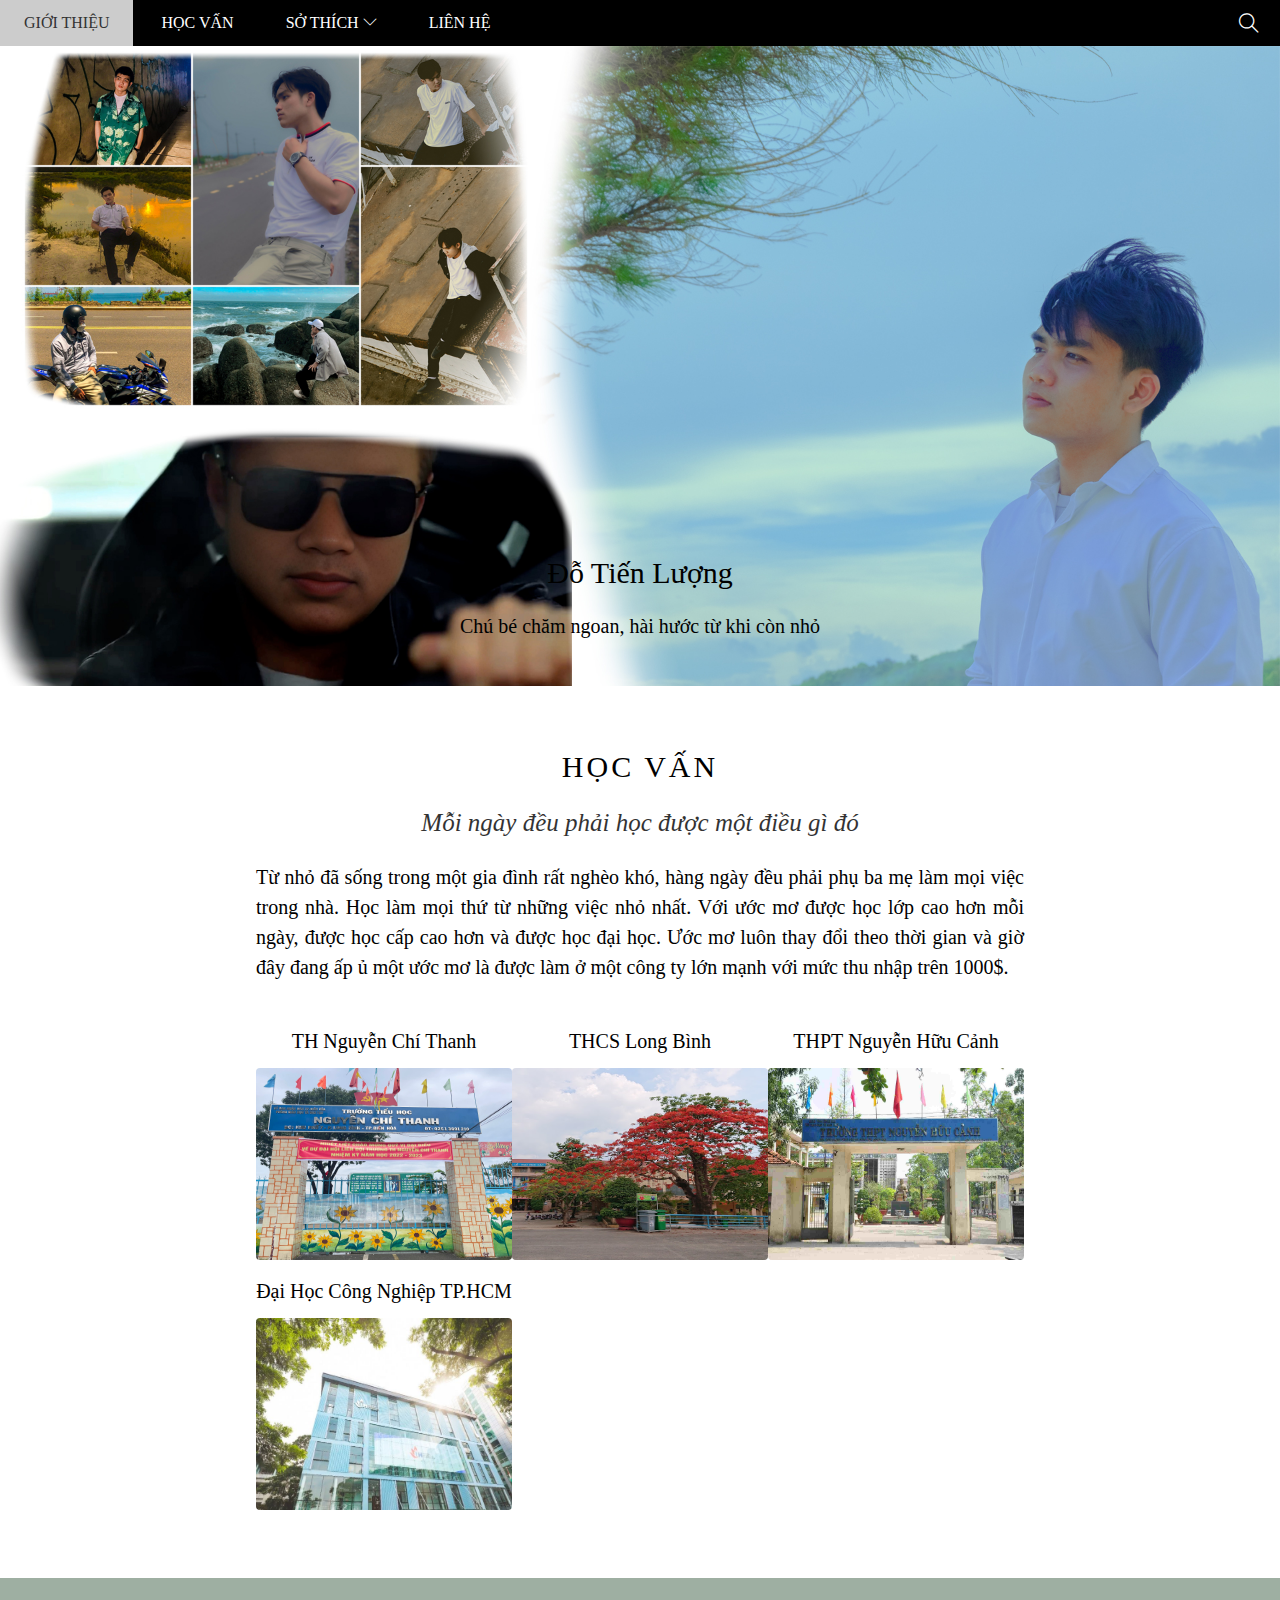
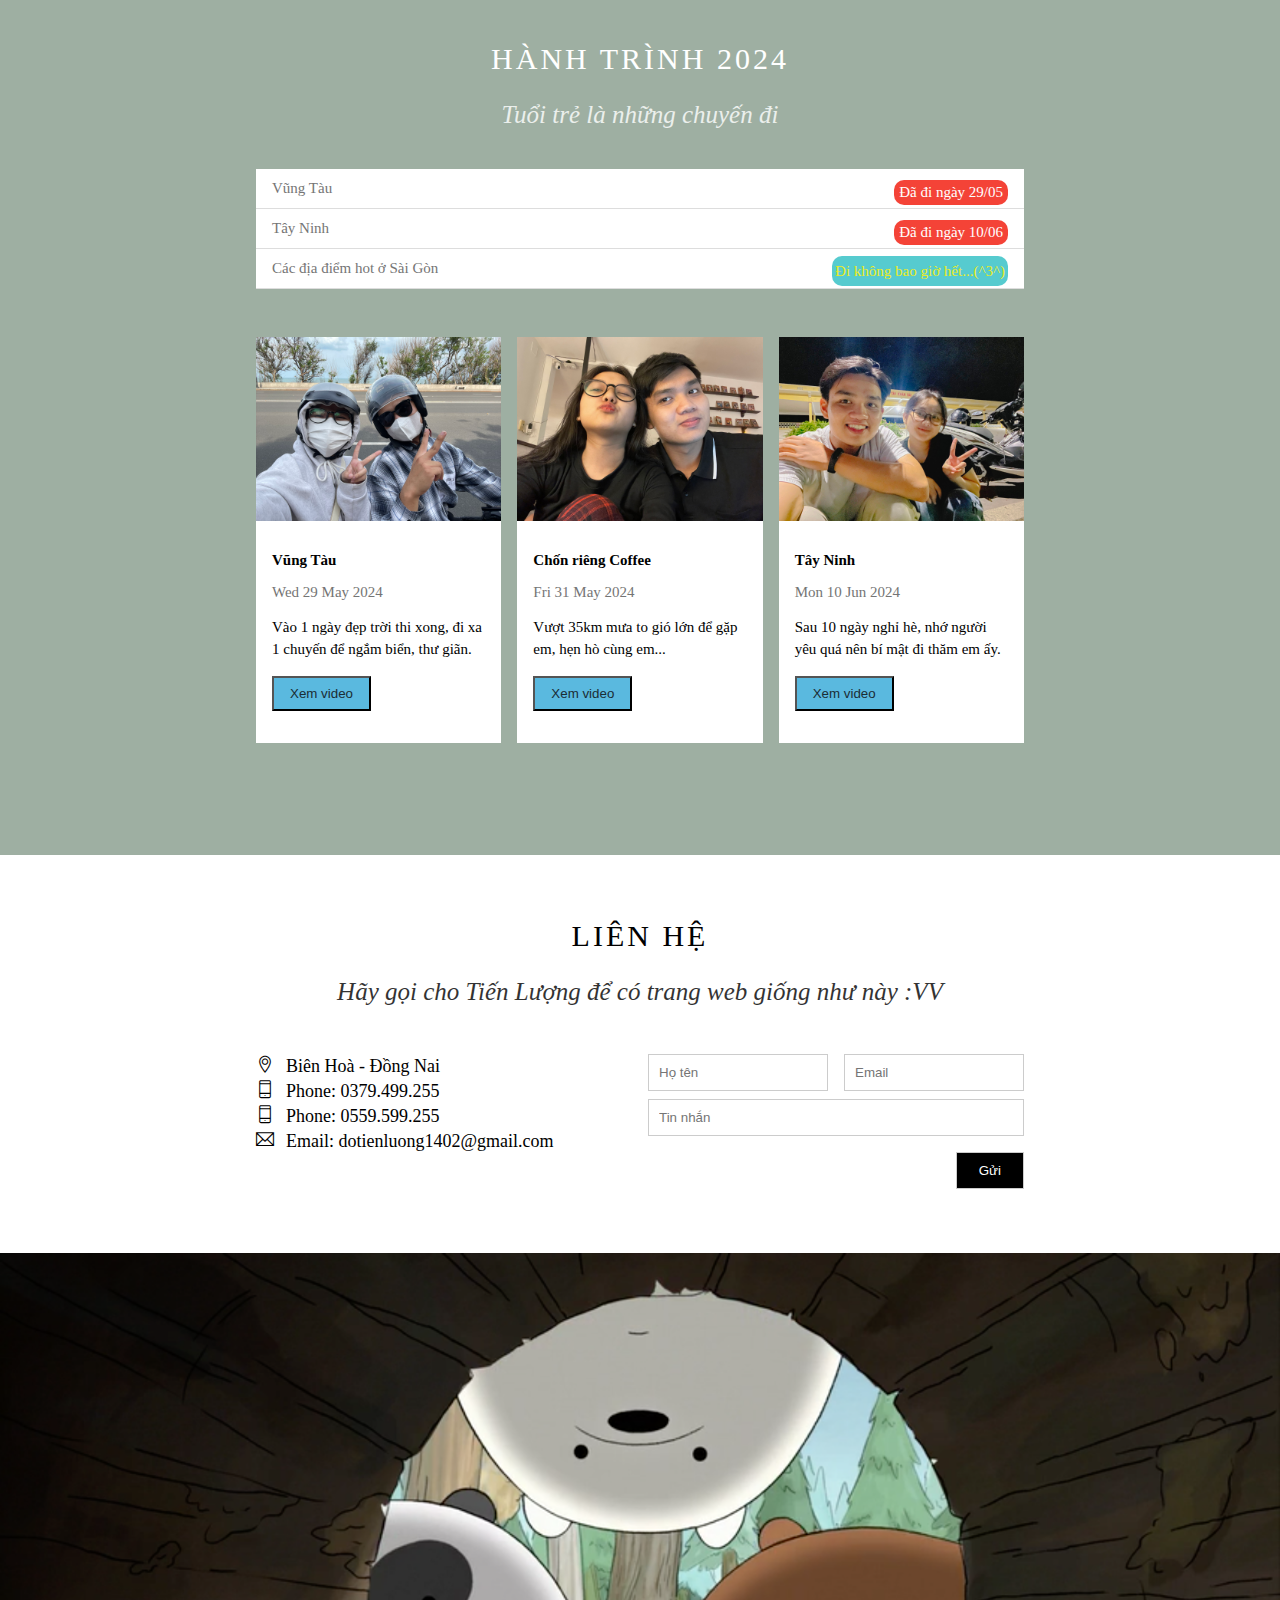
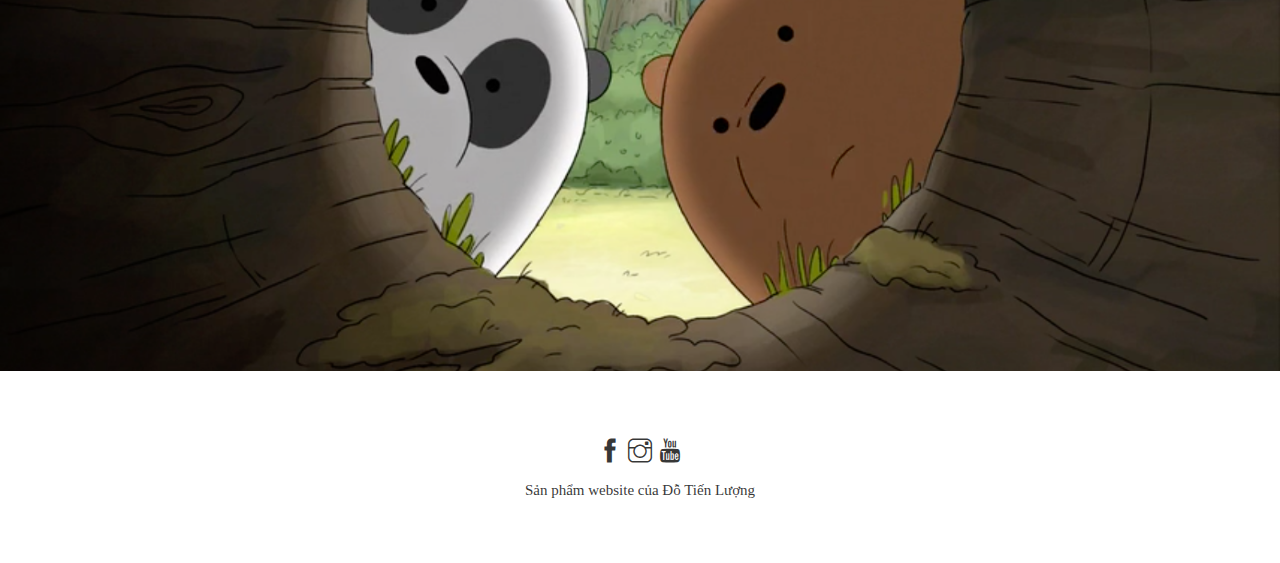
==== commit 63721306: "thay đổi địa điểm hot" ====
--- a/index.html
+++ b/index.html
@@ -87,7 +87,7 @@
                     <ul class="tour-list">
                         <li>Vũng Tàu <span class="tour-final">Đã đi ngày 29/05</span></li>
                         <li>Tây Ninh <span class="tour-final">Đã đi ngày 10/06</span></li>
-                        <li>Các địa điểm hot ở Sài Gòn <span class="tour-comming">Dự kiến tháng 8</span></li>
+                        <li>Các địa điểm hot ở Sài Gòn <span class="tour-comming">Đi không bao giờ hết...(^3^)</span></li>
                     </ul>
                     <!-- End Tour -->
                     <!-- place -->
